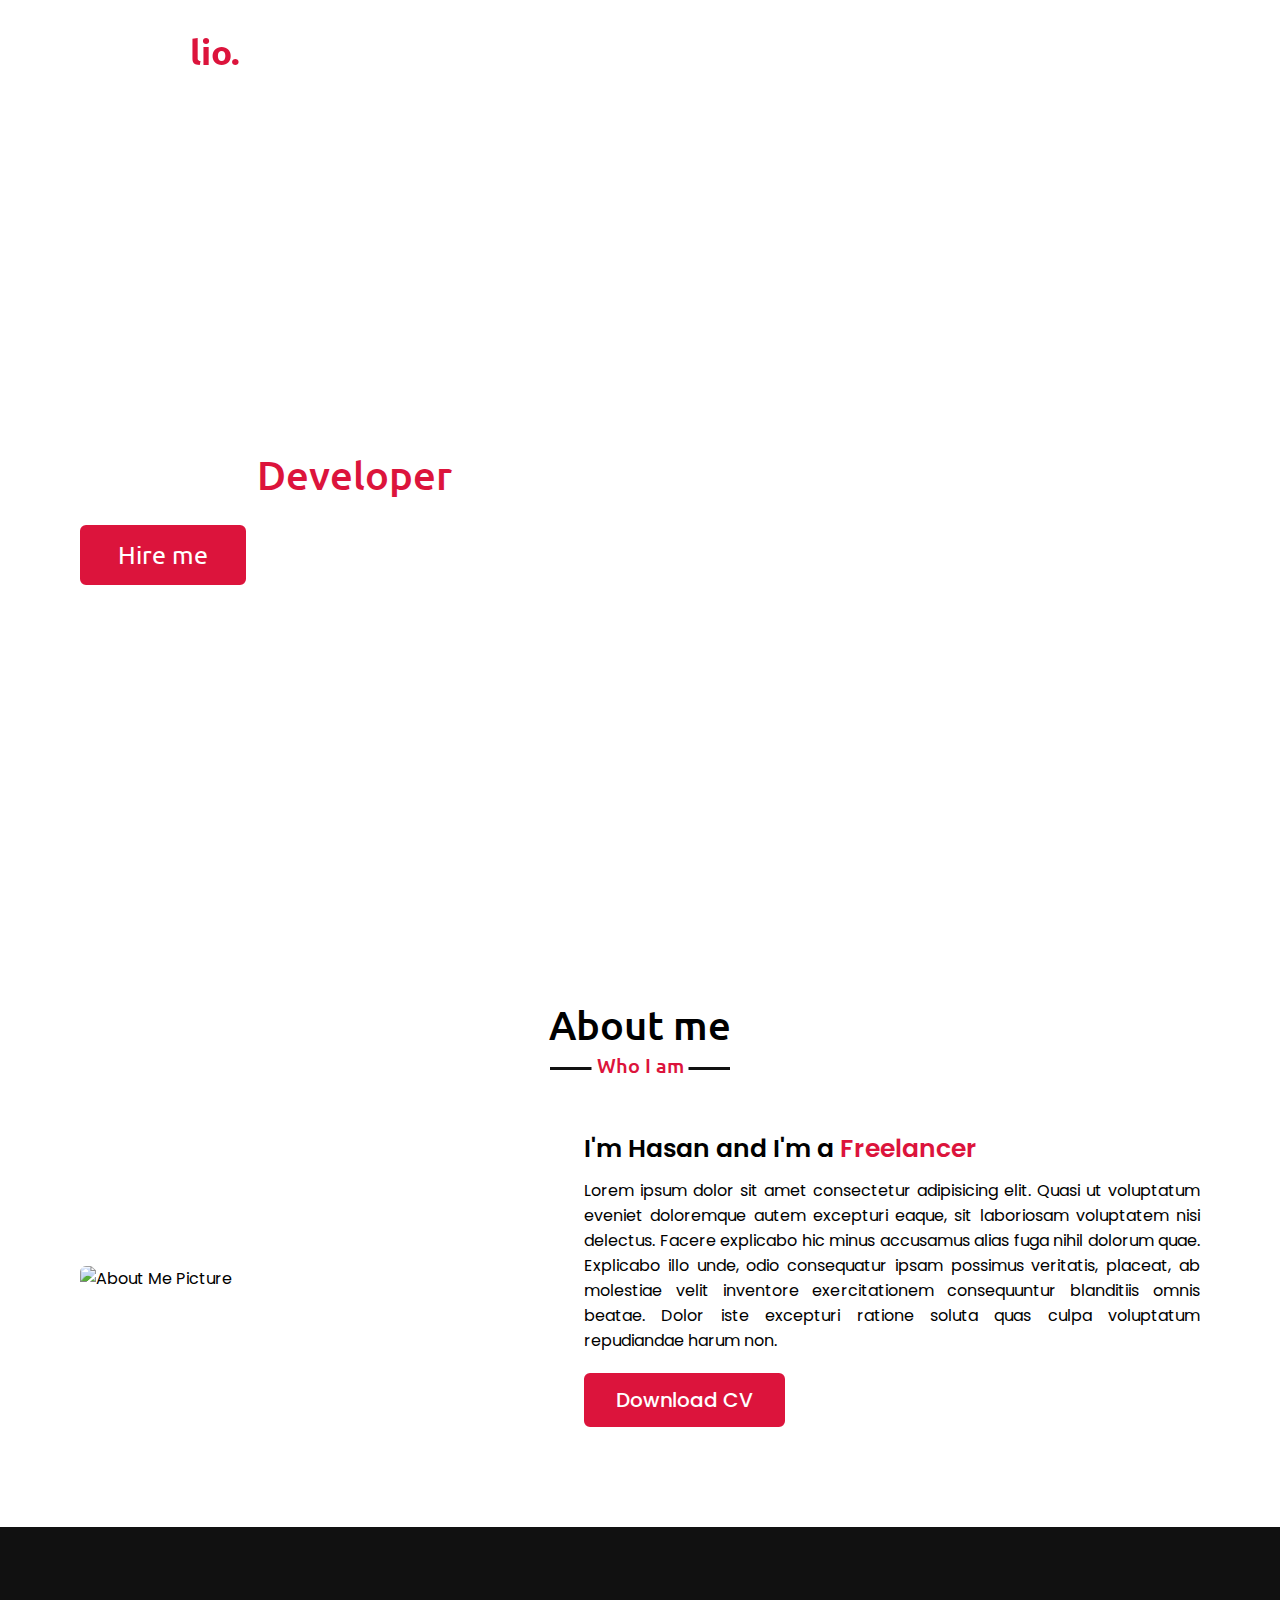
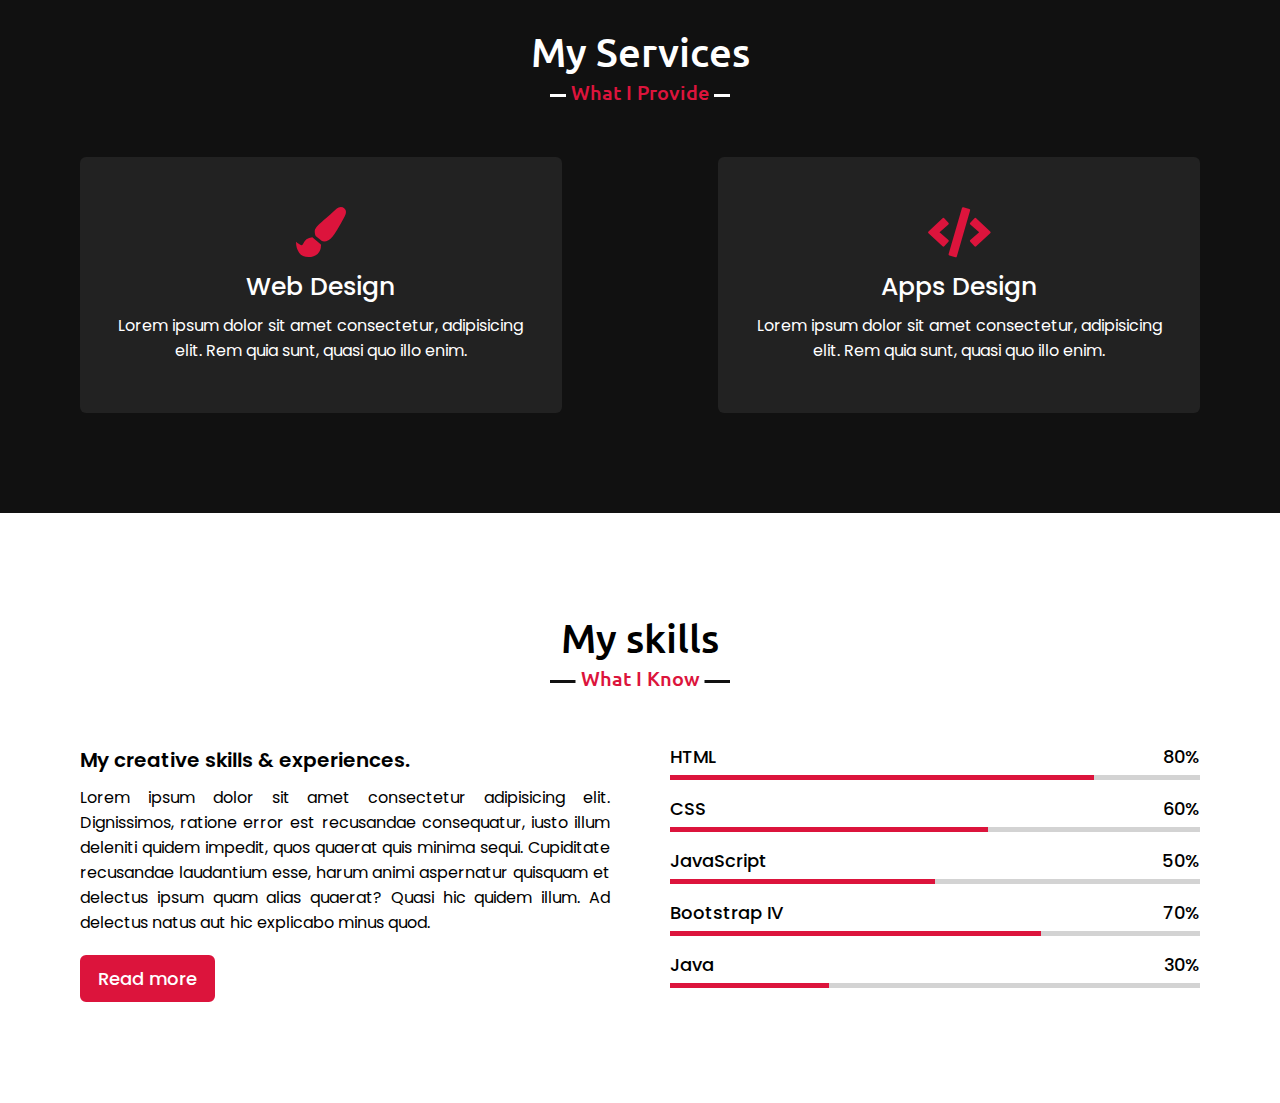
==== public/index.html @ 60678fc9 "skills section finished (with responsiveness)" ====
<!DOCTYPE html>
<html lang="en">

<head>
    <meta charset="UTF-8">
    <meta http-equiv="X-UA-Compatible" content="IE=edge">
    <meta name="viewport" content="width=device-width, initial-scale=1.0">
    <title>Hasan's Portfolio</title>
    <script src="https://code.jquery.com/jquery-3.6.0.min.js"></script>
    <link rel="stylesheet" href="https://cdnjs.cloudflare.com/ajax/libs/font-awesome/5.15.2/css/all.min.css" />
    <link rel="stylesheet" href="./stylesheets/home.css">
</head>
<body>

    <!-- Navbar Section -->


    <nav class="navbar">
        <div class="max-width">
            <div class="logo"><a href="#">Portfo<span>lio.</span></a></div>
            <ul class="menu">
                <li><a href="#home">Home</a></li>
                <li><a href="#about">About</a></li>
                <li><a href="#service">Services</a></li>
                <li><a href="#skills">skills</a></li>
                <li><a href="#">Teams</a></li>
                <li><a href="#contact">Contact</a></li>
            </ul>
            <div class="menu-btn">
                <i class="fas fa-bars"></i>
            </div>
        </div>
    </nav>


    <!-- Navbar Section End -->



    <!-- Home Section Start -->


    <section class="home" id="home">
        <div class="max-width">
            <div class="home-content">
                <div class="text-1">Hello, my name is</div> <!-- Hello & Assalamualikum-->
                <div class="text-2">Hasan Sheikh</div>
                <div class="text-3">And I'm a <span>Developer</span></div>
                <a href="" id="#">Hire me</a>
            </div>
        </div>
    </section>


    <!-- Home Section End -->


    <!-- About Section Start -->


    <section class="about" id="about">
        <div class="max-width">
            <h2 class="title">About me</h2>
            <div class="about-content">
                <div class="column left">
                    <img src="./images/profile-1.jpeg" alt="About Me Picture">
                </div>
                <div class="column right">
                    <div class="text">I'm Hasan and I'm a <span>Freelancer</span></div>
                    <p>Lorem ipsum dolor sit amet consectetur adipisicing elit. Quasi ut voluptatum eveniet doloremque
                        autem excepturi eaque, sit laboriosam voluptatem nisi delectus. Facere explicabo hic minus
                        accusamus alias fuga nihil dolorum quae. Explicabo illo unde, odio consequatur ipsam possimus
                        veritatis, placeat, ab molestiae velit inventore exercitationem consequuntur blanditiis omnis
                        beatae. Dolor iste excepturi ratione soluta quas culpa voluptatum repudiandae harum non.</p>
                    <a href="#">Download CV</a>
                </div>
            </div>
        </div>
    </section>


    <!-- About Section End -->


    <!-- Services Section Start -->


    <section class="service" id="service">
        <div class="max-width">
            <h2 class="title">My Services</h2>
            <div class="serv-content">
                <div class="card">
                    <div class="box">
                        <i class="fas fa-paint-brush"></i>
                        <div class="text">Web Design</div>
                        <p>Lorem ipsum dolor sit amet consectetur, adipisicing elit. Rem quia sunt, quasi quo illo enim.
                        </p>
                    </div>
                </div>
                <!-- <div class="card">
                    <div class="box">
                        <i class="fas fa-chart-line"></i>
                        <div class="text">Advertising</div>
                        <p>Lorem ipsum dolor sit amet consectetur, adipisicing elit. Rem quia sunt, quasi quo illo enim.
                        </p>
                    </div>
                </div> -->
                <div class="card">
                    <div class="box">
                        <i class="fas fa-code"></i>
                        <div class="text">Apps Design</div>
                        <p>Lorem ipsum dolor sit amet consectetur, adipisicing elit. Rem quia sunt, quasi quo illo enim.
                        </p>
                    </div>
                </div>
            </div>
        </div>
    </section>

    <!-- Services Section End -->


    <!-- skills Section Start -->

    <section class="skills" id="skills">
        <div class="max-width">
            <h2 class="title">My skills</h2>
            <div class="skills-content">
                <div class="column left">
                    <div class="text">My creative skills & experiences.</div>
                    <p>Lorem ipsum dolor sit amet consectetur adipisicing elit. Dignissimos, ratione error est
                        recusandae consequatur, iusto illum deleniti quidem impedit, quos quaerat quis minima sequi.
                        Cupiditate recusandae laudantium esse, harum animi aspernatur quisquam et delectus ipsum quam
                        alias quaerat? Quasi hic quidem illum. Ad delectus natus aut hic explicabo minus quod.
                    </p>
                    <a href="#">Read more</a>
                </div>
                <div class="column right">
                    <div class="bars">
                        <div class="info">
                            <span>HTML</span>
                            <span>80%</span>
                        </div>
                        <div class="line html"></div>
                    </div>
                    <div class="bars">
                        <div class="info">
                            <span>CSS</span>
                            <span>60%</span>
                        </div>
                        <div class="line css"></div>
                    </div>
                    <div class="bars">
                        <div class="info">
                            <span>JavaScript</span>
                            <span>50%</span>
                        </div>
                        <div class="line js"></div>
                    </div>
                    <div class="bars">
                        <div class="info">
                            <span>Bootstrap IV</span>
                            <span>70%</span>
                        </div>
                        <div class="line bootstrap"></div>
                    </div>
                    <div class="bars">
                        <div class="info">
                            <span>Java</span>
                            <span>30%</span>
                        </div>
                        <div class="line c"></div>
                    </div>
                </div>
            </div>
        </div>
        </div>
    </section>


    <!-- skills Section End -->




    <!-- team Section End -->


    


    <!-- team Section End -->


    <script src="./scripts/script.js"></script>
</body>

</html>
</section>
---- public/stylesheets/home.css ----
@import url("https://fonts.googleapis.com/css2?family=Poppins:wght@400;500;600;700&family=Ubuntu:wght@400;500;700&display=swap");

/* Basic Settings */


* {
  margin: 0;
  padding: 0;
  box-sizing: border-box;
  text-decoration: none; 
}

.max-width {
    max-width: 1300px;
    padding: 0 80px;
    margin: auto;
}
section {
    padding: 100px 0;
}


/* Scrollbar Start */


html {
    scroll-behavior: smooth;
}
::-webkit-scrollbar {
    width: 8px;
    background-color: #050505;
}
::-webkit-scrollbar-thumb {
    background: linear-gradient(transparent, #dc143c, transparent);
}
::-webkit-scrollbar-thumb:hover {
    background: linear-gradient(transparent, #ff0033, transparent);
}


/* Scrollbar End */


/* Basic Settings End */




/*Basic Style Settings Start*/


.about .about-content,
.service .serv-content, .skills .skills-content {
    display: flex;
    flex-wrap: wrap;
    align-items: center;
    justify-content: space-between;
}
.about, .service, .skills {
    font-family: 'Poppins', sans-serif;
}
section {
    padding: 100px 0;
}
section .title {
    font-family: 'Ubuntu', sans-serif;
    font-weight: 500;
    font-size: 40px;
    text-align: center;
    padding-bottom: 20px;
    margin-bottom: 60px;
    position: relative;
}
section .title::before {
    content: "";
    position: absolute;
    bottom: 0;
    left: 50%;
    width: 180px;
    height: 3px;
    background: #111;
    transform: translateX(-50%);
}
section .title::after {
    position: absolute;
    bottom: -14px;
    left: 50%;
    padding: 5px;
    background: #fff;
    font-size: 20px;
    color: crimson;
    transform: translateX(-50%);
}


/* Basic Style Settings End */




/* NavBar Section Start */


.navbar {
    font-family: 'Ubuntu', sans-serif;
    position: fixed;
    padding: 30px 0;
    width: 100%;
    z-index: 999;
    transition: all 0.3s ease;
}
.navbar.sticky {
    padding: 15px 0;
    background: crimson;
}
.navbar .max-width {
    display: flex;
    align-items: center;
    justify-content: space-between;
}
.navbar .logo a {
    color: #fff;
    font-weight: 600;
    font-size: 35px;
}
.navbar .logo a span {
    color: crimson;
}
.navbar.sticky .logo a span {
    color: #fff;
    transition: all 0.3s ease;
}
.navbar .menu li {
    list-style: none;
    display: inline-block;
}
.navbar .menu li a {
    margin-left: 25px;
    color: #fff;
    font-weight: 500;
    font-size: 18px;
    transition: color 0.3s ease;
}
.navbar .menu li a:hover {
    color: crimson;
}


/* Menu Buttons */


.menu-btn {
    color: #fff;
    font-size: 23px;
    cursor: pointer;
    display: none;
}


/* NavBar Section End */




/* Home Section Start */


.home {
    display: flex;
    background: url(../images/banner.png) no-repeat center;
    background-attachment: fixed;
    background-size: cover;
    height: 100vh;
    min-height: 500px;
    font-family: 'Ubuntu', sans-serif;
    color: #fff;

}
.home .max-width {
    display: flex;
    width: 100%;
}
.home .home-content .text-1 {
    font-size: 27px;
}
.home .home-content .text-2 {
    font-size: 75px;
    font-weight: 600;
    margin-left: -3px;
}
.home .home-content .text-3 {
    font-size: 40px;
    margin: 5px 0;
}
.home .home-content .text-3 span {
    color: crimson;
    font-weight: 500;
}
.home .home-content a {
    display: inline-block;
    background: crimson;
    color: #fff;
    font-size: 25px;
    padding: 12px 36px;
    margin-top: 20px;
    font-weight: 400;
    border-radius: 6px;
    border: 2px solid crimson;
    transition: all 0.3s ease;
}
.home .home-content a:hover {
background: none;
    color: crimson;
}


/* Home Section End */




/* About Section Start */


.about .title::after {
    content: "Who I am";
}
.about .about-content .left {
    width: 45%;
}
.about .about-content .left img {
    height: 400px;
    width: 400px;
    object-fit: cover;
    border-radius: 6px;
}
.about .about-content .right {
    flex: 55%;
}
.about .about-content .right .text {
    font-size: 25px;
    font-weight: 600;
    margin-bottom: 10px;
}
.about .about-content .right .text span {
    color: crimson;
}
.about .about-content .right p {
    text-align: justify;
}
.about .about-content .right a {
    display: inline-block;
    background: crimson;
    color: #fff;
    font-size: 20px;
    font-weight: 500;
    padding: 10px 30px;
    margin-top: 20px;
    border: 2px solid crimson;
    border-radius: 6px;
    transition: all 0.3s ease;
}
.about .about-content .right a:hover {
    background: none;
    color: crimson;
}


/* About Section End */




/* Services Section Start */


.service {
    color: #fff;
    background: #111;
}
.service .title::before {
    background: #fff;
}
.service .title::after {
    background: #111;
    content: "What I Provide";
}
.service .serv-content .card {
    width: calc(43%);
    background: #222;
    text-align: center; 
    border-radius: 6px;
    padding: 50px 25px;
    cursor: pointer;
    transition: all 0.3s ease;
}
.service .serv-content .card:hover {
    background-color: crimson;
}
.service .serv-content .card .box {
    transition: all ease 0.3s;
}
.service .serv-content .card:hover .box {
    transform: scale(1.05);
}
.service .serv-content .card i {
    font-size: 50px;
    color: crimson;
    transition: color ease 0.3s;
}
.service .serv-content .card:hover i{
    color: #fff;
}
.service .serv-content .card .text {
    font-size: 25px;
    font-weight: 500;
    margin: 10px 0 7px 0;
}


/* Services Section End */




/* skills Section Start */


.skills .title::after {
    content:"What I Know";
}
.skills .skills-content .column {
    width: calc(50% - 30px);
}
.skills .skills-content .left .text {
    font-size: 20px;
    font-weight: 600;
    margin-bottom: 10px;
}
.skills .skills-content .left p{
    text-align: justify;
}
.skills .skills-content .left a {
    display: inline-block;
    background: crimson;
    color: #fff;
    font-size: 18px;
    font-weight: 500;
    padding: 8px 16px;
    margin-top: 20px;
    border: 2px solid crimson;
    border-radius: 6px;
    transition: all 0.3s ease;
}
.skills .skills-content .left a:hover {
    background: none;
    color: crimson;
}
.skills-content .right .bars {
    margin-bottom: 15px;
}
.skills-content .right .bars .info {
    display: flex;
    align-items: center;
    justify-content: space-between;
}
.skills-content .right .bars .info span {
    font-weight: 500;
    font-size: 18px;
}
.skills-content .right .line {
    height: 5px;
    width: 100%;
    background: lightgrey;
    position: relative;
}
.skills-content .right .line::before {
    content: "";
    position: absolute;
    height: 100%;
    width: 80%;
    left: 0;
    top: 0;
    background-color: crimson;
    
}
.skills-content .right .info {
    margin-bottom: 5px;
}
.skills-content .right .html::before {
    width: 80%;
}
.skills-content .right .css::before {
    width: 60%;
}
.skills-content .right .js::before {
    width: 50%;
}
.skills-content .right .bootstrap::before {
    width: 70%;
}
.skills-content .right .c::before {
    width: 30%;
}


/* skillss Section End */


/* 1:9:00 VIEDOOO */

/* Contact jab active ho tw copy ka option aai */

/* Media Query Start */

@media (max-width: 1276px) {
    .skills-content .right .bars {
        margin-bottom: 20px;
    }
}
@media (max-width: 1104px) {
    .about .about-content .left img {
        height: 350px;
        width: 350px;
    }
    .skills-content .right .bars {
        margin-bottom: 25px;
    }
}
@media (max-width: 1017px) {
    .skills-content .right .bars {
        margin-bottom: 30px;
    }
}
@media (max-width: 991px) {
    .max-width {
        padding: 0 50px;
    }
}
@media (max-width: 947px) {
    .menu-btn {
        display: block;
        z-index: 999;
    }
    .menu-btn i.active:before {
        content: "\f00d";
    }
    .navbar .menu {
        background: #111;
        padding-top: 80px;
        text-align: center;
        height: 100vh;
        width: 100%;
        position: fixed;
        left: -100%;
        top: 0;
        transition: all 0.3s ease;
    }
    .navbar .menu.active {
        left: 0;
    }
    .navbar .menu li {
        display: block;
    }
    .navbar .menu li a {
        display: inline-block;
        margin: 25px 0;
        font-size: 20px;
    }
    .home .home-content .text-2 {
        font-size: 70px;
    }
    .home .home-content .text-3 {
        font-size: 35px;
    }
    .home .home-content a {
        font-size: 23px;
        padding: 10px 30px;
    }
    .max-width {
        max-width: 930px;
    }
    .about .about-content .column {
        width: 100%;
    }
    .about .about-content .left {
        display: flex;
        justify-content: center;
        margin: 0 auto 60px;
    }
    .about .about-content .right {
        flex: 100%;
    }
    .service .serv-content .card {
        width: calc(50% - 10px);
        margin-bottom: 20px;
    }
    .service .serv-content .card-center {
        display: flex;
        margin: auto;
    }
    .skills .skills-content .column {
        width: 100%;
        margin-bottom: 35px;
    }
    .skills-content .right .bars {
        margin-bottom: 15px;
    }
}
@media (max-width: 690px) {
    .max-width{
        padding: 0 23px;
    }
    .home .home-content .text-2 {
        font-size: 60px;
    }
    .home .home-content .text-3 {
        font-size: 32px;
    }
    .home .home-content a {
        font-size: 20px;
    }
    .service .serv-content .card,
    .skills .skills-content .column {
        width: 100%;
    }
}
@media (max-width: 500px) {
    .home .home-content .text-2 {
        font-size: 50px;
    }
    .home .home-content .text-3 {
        font-size: 27px;
    }
    .home .home-content a {
        font-size: 20px;
    }
}


/* Media Query End */
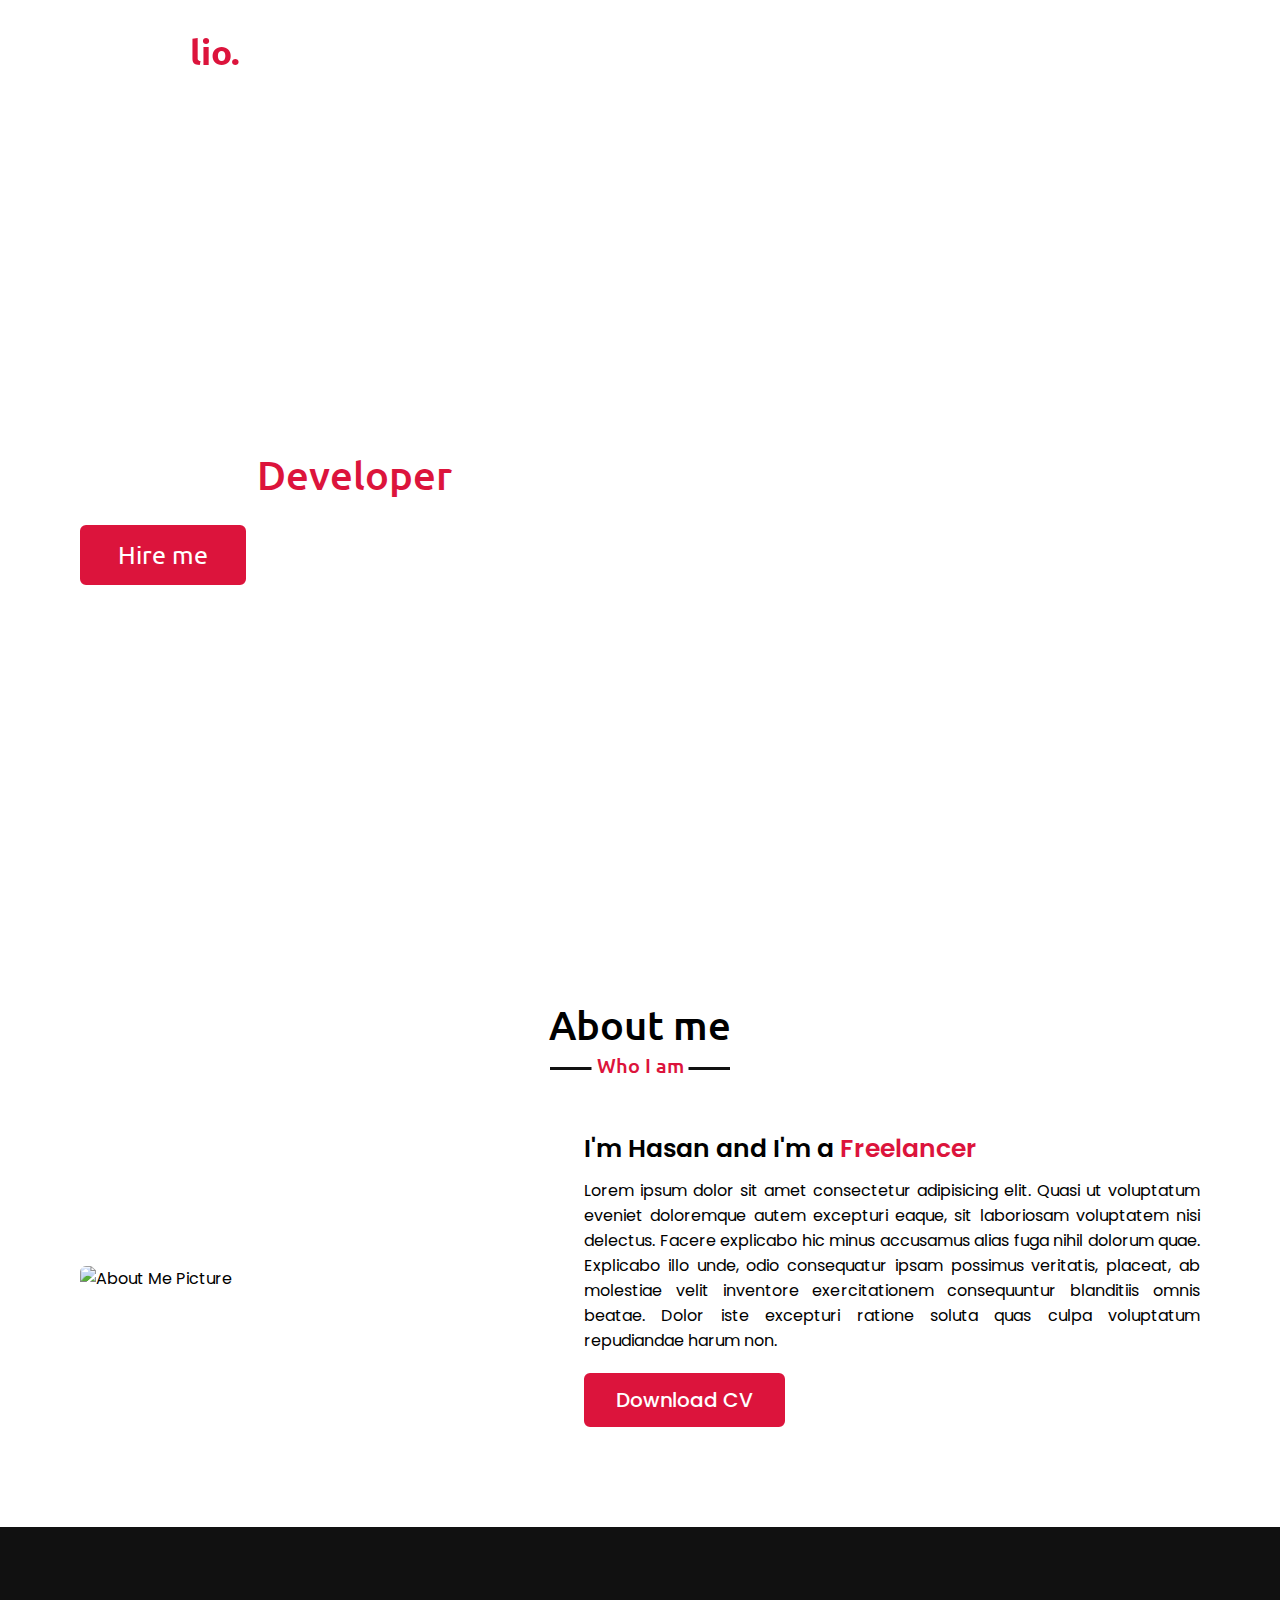
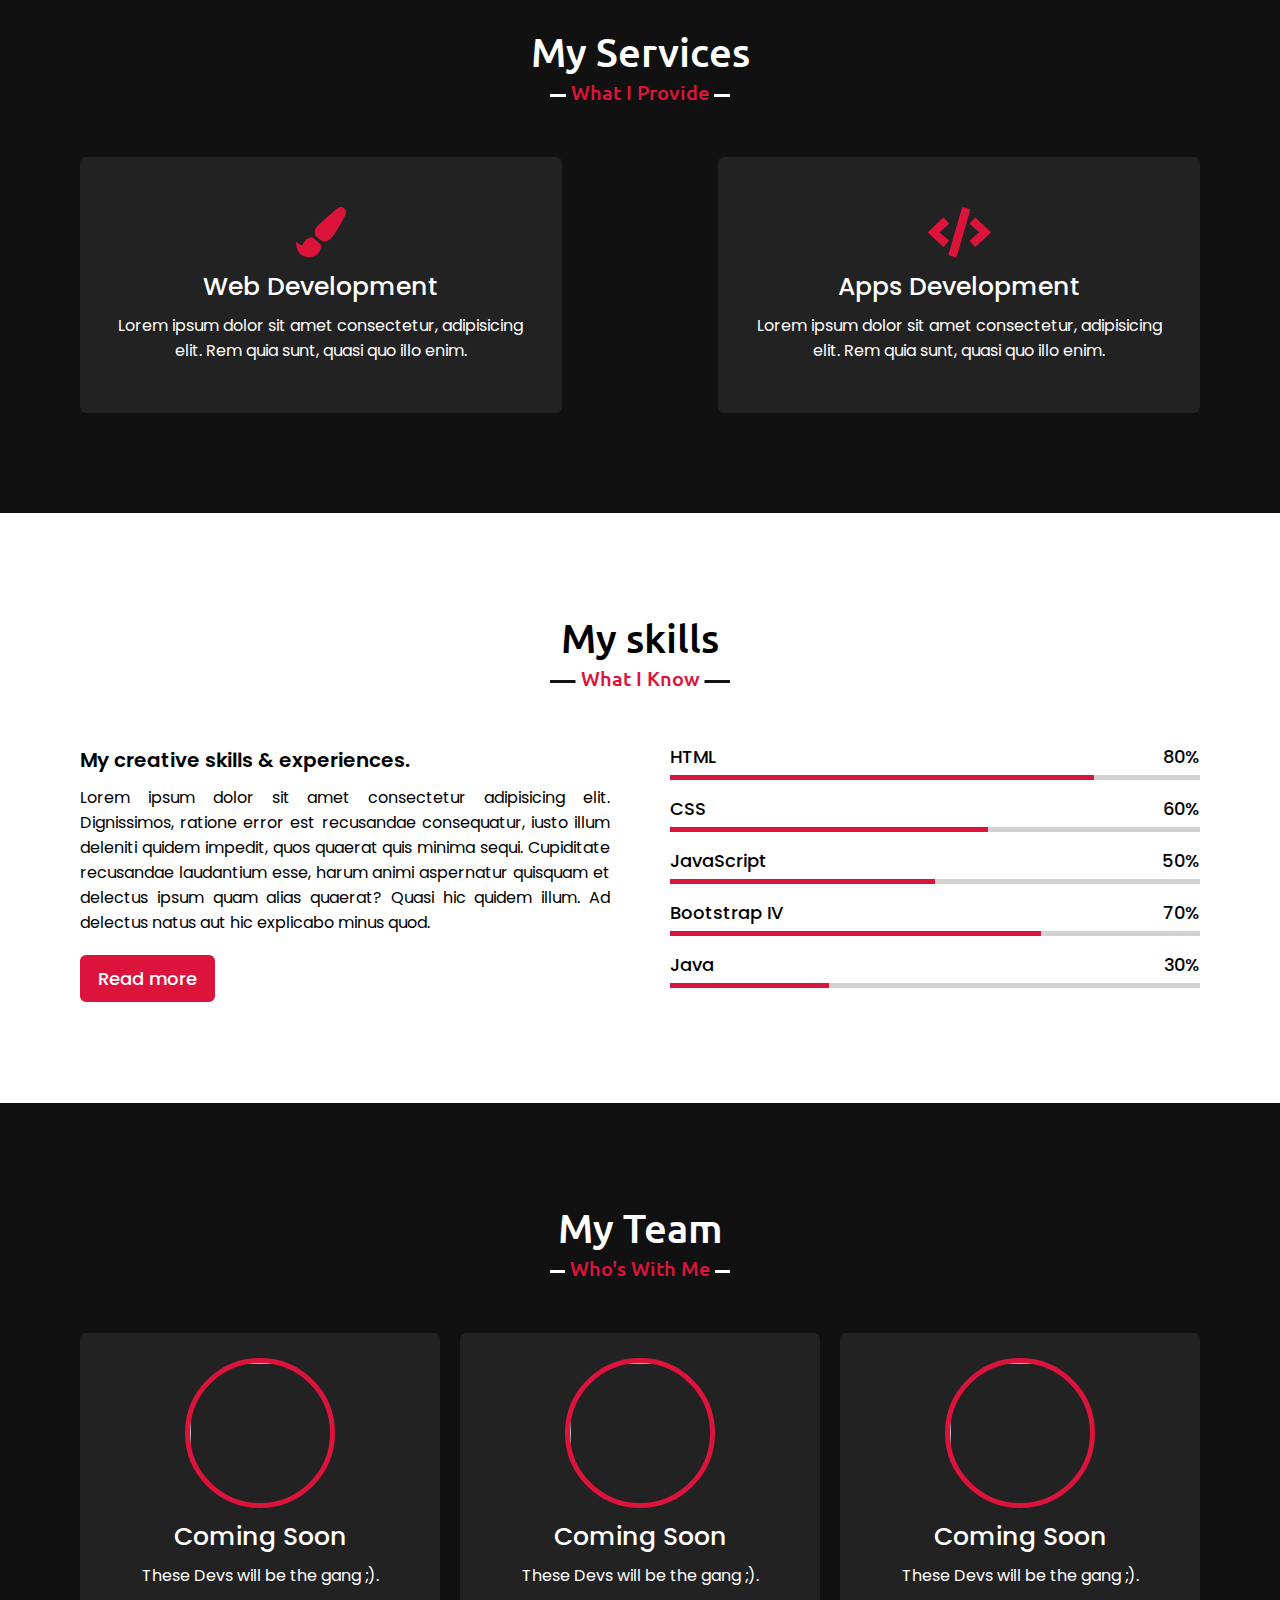
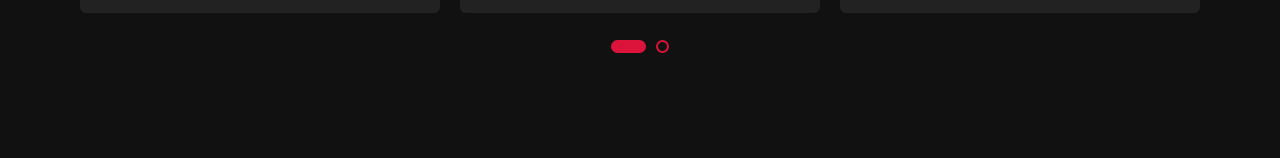
==== commit 74dd1ac4: "finished team section (with responsiveness)" ====
--- a/public/index.html
+++ b/public/index.html
@@ -6,9 +6,14 @@
     <meta http-equiv="X-UA-Compatible" content="IE=edge">
     <meta name="viewport" content="width=device-width, initial-scale=1.0">
     <title>Hasan's Portfolio</title>
+    <link rel="stylesheet" href="./stylesheets/home.css">
     <script src="https://code.jquery.com/jquery-3.6.0.min.js"></script>
+    <script src="https://cdnjs.cloudflare.com/ajax/libs/typed.js/2.0.11/typed.min.js"></script>
+    <script src="https://cdnjs.cloudflare.com/ajax/libs/waypoints/4.0.1/jquery.waypoints.min.js"></script>
+    <script src="https://cdnjs.cloudflare.com/ajax/libs/OwlCarousel2/2.3.4/owl.carousel.min.js"></script>
     <link rel="stylesheet" href="https://cdnjs.cloudflare.com/ajax/libs/font-awesome/5.15.2/css/all.min.css" />
-    <link rel="stylesheet" href="./stylesheets/home.css">
+    <link rel="stylesheet" href="https://cdnjs.cloudflare.com/ajax/libs/OwlCarousel2/2.3.4/assets/owl.carousel.min.css"/>
+    
 </head>
 <body>
 
@@ -23,7 +28,7 @@
                 <li><a href="#about">About</a></li>
                 <li><a href="#service">Services</a></li>
                 <li><a href="#skills">skills</a></li>
-                <li><a href="#">Teams</a></li>
+                <li><a href="#team">Teams</a></li>
                 <li><a href="#contact">Contact</a></li>
             </ul>
             <div class="menu-btn">
@@ -92,7 +97,7 @@
                 <div class="card">
                     <div class="box">
                         <i class="fas fa-paint-brush"></i>
-                        <div class="text">Web Design</div>
+                        <div class="text">Web Development</div>
                         <p>Lorem ipsum dolor sit amet consectetur, adipisicing elit. Rem quia sunt, quasi quo illo enim.
                         </p>
                     </div>
@@ -108,7 +113,7 @@
                 <div class="card">
                     <div class="box">
                         <i class="fas fa-code"></i>
-                        <div class="text">Apps Design</div>
+                        <div class="text">Apps Development</div>
                         <p>Lorem ipsum dolor sit amet consectetur, adipisicing elit. Rem quia sunt, quasi quo illo enim.
                         </p>
                     </div>
@@ -186,7 +191,48 @@
     <!-- team Section End -->
 
 
-    
+    <section class="team" id="team">
+        <div class="max-width">
+            <h2 class="title">My Team</h2>
+            <div class="carousel owl-carousel">
+                <div class="card">
+                    <div class="box">
+                        <img src="./images/profile-1.jpeg" alt="">
+                        <div class="text">Coming Soon</div>
+                        <p>These Devs will be the gang ;).</p>
+                    </div>
+                </div>
+                <div class="card">
+                    <div class="box">
+                        <img src="./images/profile-2.jpeg" alt="">
+                        <div class="text">Coming Soon</div>
+                        <p>These Devs will be the gang ;).</p>
+                    </div>
+                </div>
+                <div class="card">
+                    <div class="box">
+                        <img src="./images/profile-3.jpeg" alt="">
+                        <div class="text">Coming Soon</div>
+                        <p>These Devs will be the gang ;).</p>
+                    </div>
+                </div>
+                <div class="card">
+                    <div class="box">
+                        <img src="./images/profile-4.jpeg" alt="">
+                        <div class="text">Coming Soon</div>
+                        <p>These Devs will be the gang ;).</p>
+                    </div>
+                </div>
+                <div class="card">
+                    <div class="box">
+                        <img src="./images/profile-5.jpeg" alt="">
+                        <div class="text">Coming Soon</div>
+                        <p>These Devs will be the gang ;).</p>
+                    </div>
+                </div>
+            </div>
+        </div>
+    </section>
 
 
     <!-- team Section End -->
--- a/public/stylesheets/home.css
+++ b/public/stylesheets/home.css
@@ -49,14 +49,14 @@
 /*Basic Style Settings Start*/
 
 
-.about .about-content,
-.service .serv-content, .skills .skills-content {
+.about .about-content, .service .serv-content, 
+.skills .skills-content {
     display: flex;
     flex-wrap: wrap;
     align-items: center;
     justify-content: space-between;
 }
-.about, .service, .skills {
+.about, .service, .skills, .team {
     font-family: 'Poppins', sans-serif;
 }
 section {
@@ -274,11 +274,12 @@
 /* Services Section Start */
 
 
-.service {
+.service, .team {
     color: #fff;
     background: #111;
 }
-.service .title::before {
+.service .title::before, 
+.team .title::before {
     background: #fff;
 }
 .service .title::after {
@@ -404,12 +405,83 @@
 }
 
 
-/* skillss Section End */
-
-
-/* 1:9:00 VIEDOOO */
+/* skills Section End */
+
+
+
+
+/* team Section Start */
+
+
+.team .title::after {
+    content: "Who's With Me";
+    background: #111;
+}
+.team .carousel .card {
+    background-color: #222;
+    border-radius: 6px;
+    padding: 25px 35px;
+    transition: all 0.3s ease;
+    overflow: hidden;
+    text-align: center;
+}
+.team .carousel .card:hover {
+    background-color: crimson;
+}
+.team .carousel .card .box {
+    display: flex;
+    flex-direction: column;
+    justify-content: center;
+    align-items: center;
+    transition: all 0.3s ease;
+}
+.team .carousel .card:hover .box {
+    transform: scale(1.05);
+}
+.team .carousel .card img {
+    height: 150px;
+    width: 150px;
+    object-fit: cover;
+    border: 5px solid crimson;
+    border-radius: 50%;
+    transition: all 0.3s ease;
+}
+.team .carousel .card:hover img {
+    border-color: #fff;
+}
+.team .carousel .card .text {
+    font-size: 25px;
+    font-weight: 500;
+    margin: 10px 0 7px 0;
+}
+.owl-dots {
+    text-align: center;
+    margin-top: 20px;
+}
+.owl-dot {
+    height: 13px;
+    width: 13px;
+    margin: 0 5px;
+    outline: none!important;
+    border: 2px solid crimson!important;
+    border-radius: 50%;
+    transition: all 0.3s ease;
+}
+.owl-dot.active {
+    width: 35px;
+    border-radius: 14px;
+}
+.owl-dot.active,
+.owl-dot:hover {
+    background-color: crimson!important;
+}
+
+
+/* team Section End */
+
 
 /* Contact jab active ho tw copy ka option aai */
+
 
 /* Media Query Start */
 
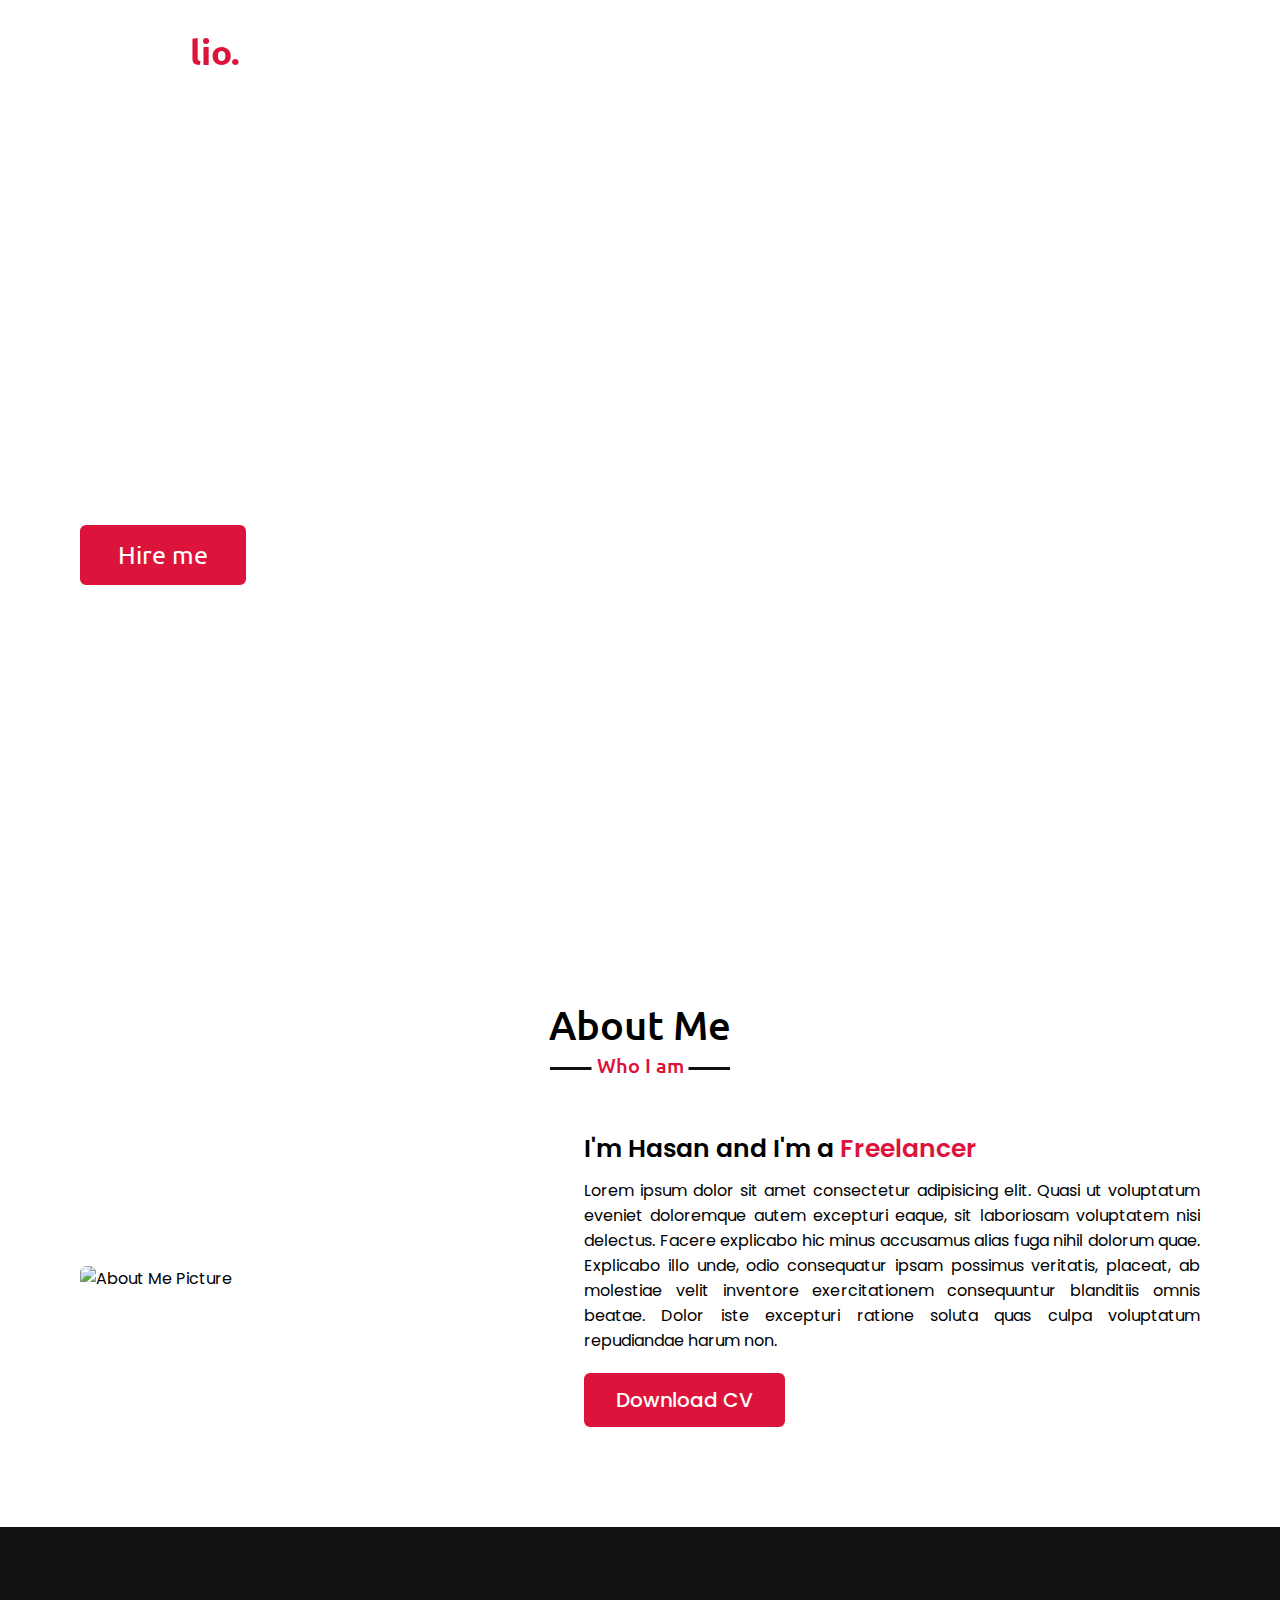
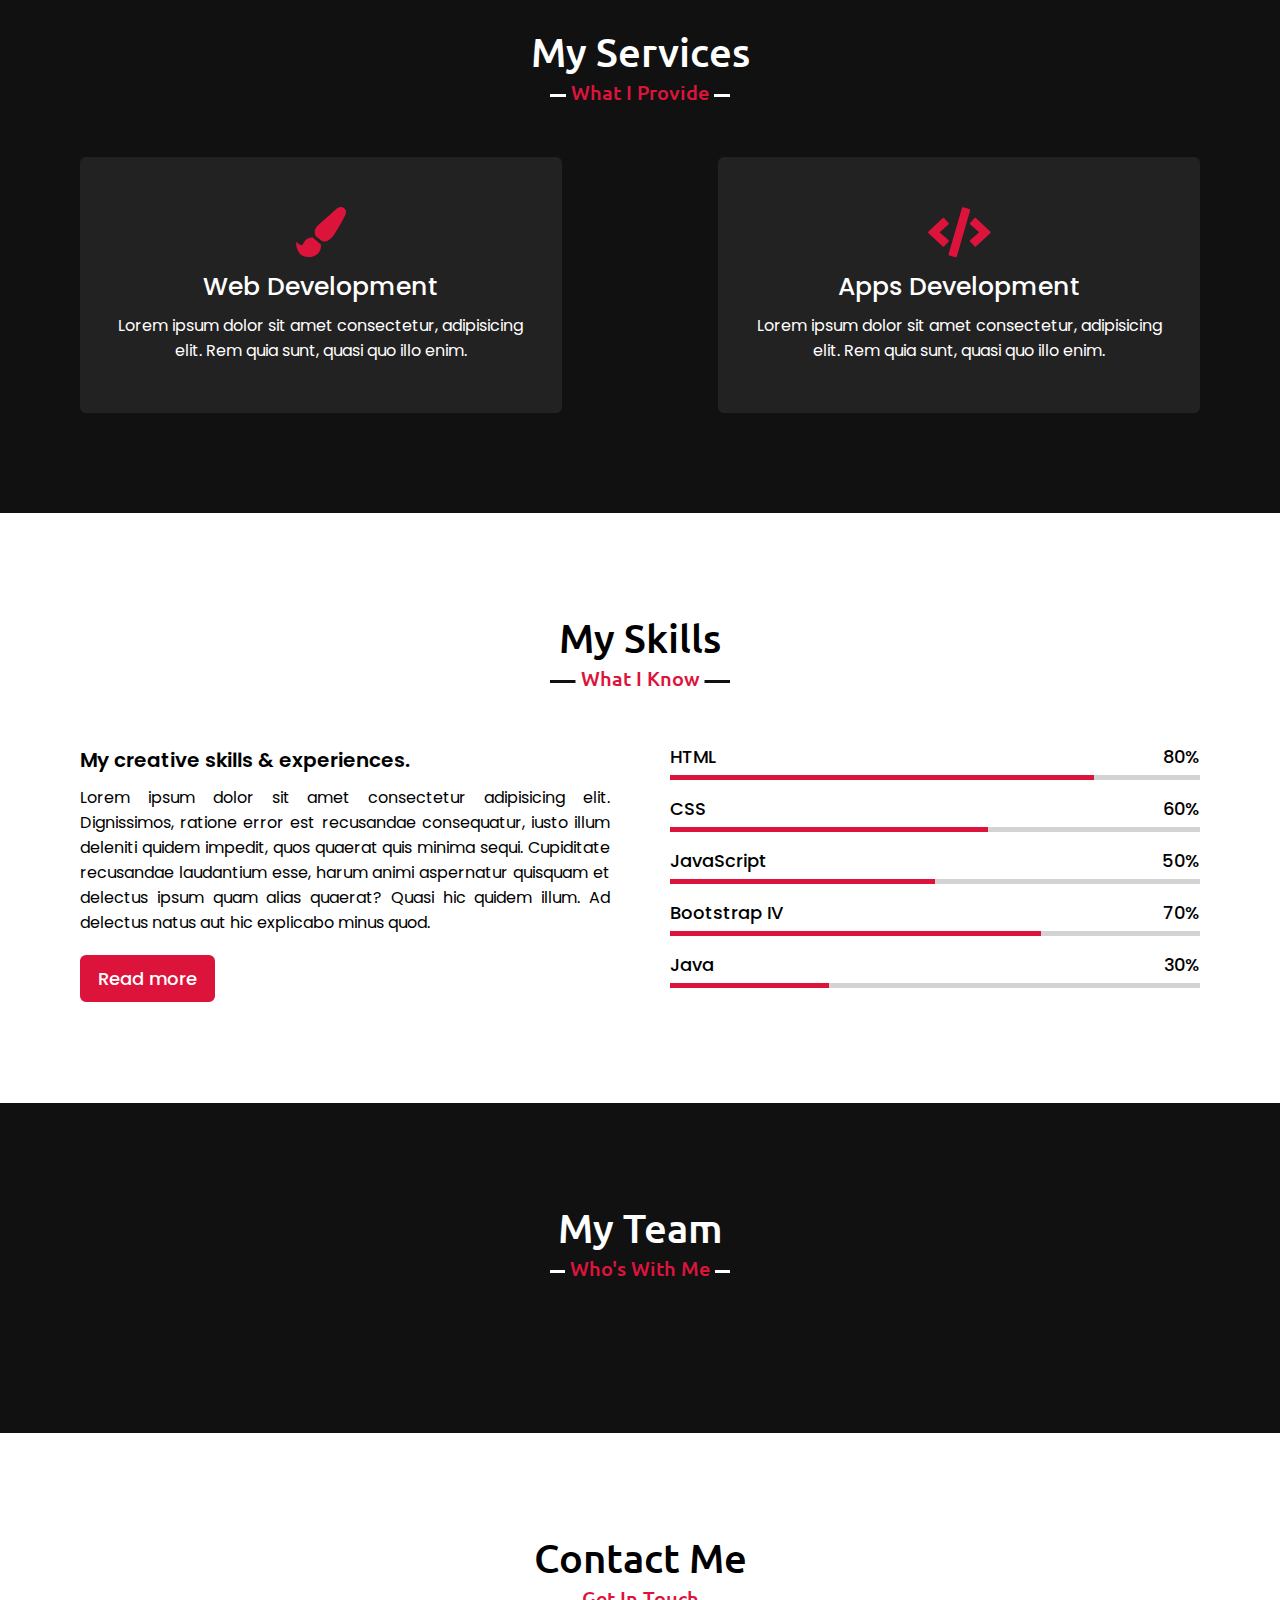
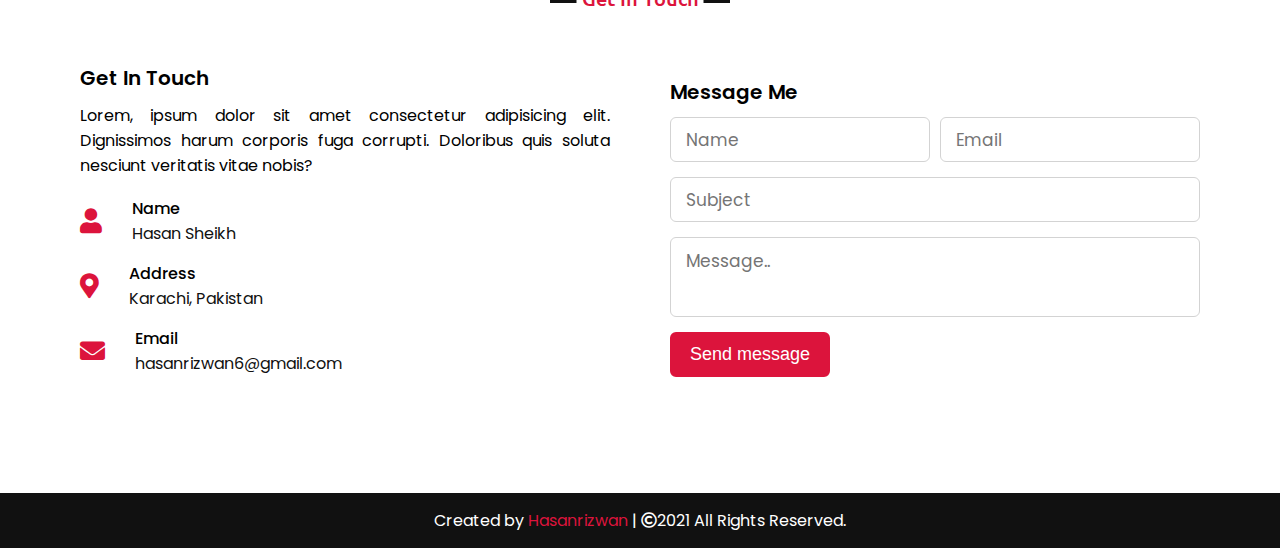
==== commit 857105c5: "finished footer & scroll-button, front-end finished (with responsiveness)" ====
--- a/public/index.html
+++ b/public/index.html
@@ -17,6 +17,7 @@
 </head>
 <body>
 
+    
     <!-- Navbar Section -->
 
 
@@ -24,12 +25,12 @@
         <div class="max-width">
             <div class="logo"><a href="#">Portfo<span>lio.</span></a></div>
             <ul class="menu">
-                <li><a href="#home">Home</a></li>
-                <li><a href="#about">About</a></li>
-                <li><a href="#service">Services</a></li>
-                <li><a href="#skills">skills</a></li>
-                <li><a href="#team">Teams</a></li>
-                <li><a href="#contact">Contact</a></li>
+                <li><a href="#home" class="menu-btn">Home</a></li>
+                <li><a href="#about" class="menu-btn">About</a></li>
+                <li><a href="#service" class="menu-btn">Services</a></li>
+                <li><a href="#skills" class="menu-btn">Skills</a></li>
+                <li><a href="#team" class="menu-btn">Teams</a></li>
+                <li><a href="#contact" class="menu-btn">Contact</a></li>
             </ul>
             <div class="menu-btn">
                 <i class="fas fa-bars"></i>
@@ -48,9 +49,9 @@
     <section class="home" id="home">
         <div class="max-width">
             <div class="home-content">
-                <div class="text-1">Hello, my name is</div> <!-- Hello & Assalamualikum-->
+                <div class="text-1"> <span class="typing-1"></span>, my name is</div> <!-- Hello & Assalamualikum-->
                 <div class="text-2">Hasan Sheikh</div>
-                <div class="text-3">And I'm a <span>Developer</span></div>
+                <div class="text-3">And I'm a <span class="typing-2"></span></div>
                 <a href="" id="#">Hire me</a>
             </div>
         </div>
@@ -60,18 +61,20 @@
     <!-- Home Section End -->
 
 
+
+    
     <!-- About Section Start -->
 
 
     <section class="about" id="about">
         <div class="max-width">
-            <h2 class="title">About me</h2>
+            <h2 class="title">About Me</h2>
             <div class="about-content">
                 <div class="column left">
-                    <img src="./images/profile-1.jpeg" alt="About Me Picture">
+                    <img src="./images/profile.jpg" alt="About Me Picture">
                 </div>
                 <div class="column right">
-                    <div class="text">I'm Hasan and I'm a <span>Freelancer</span></div>
+                    <div class="text">I'm Hasan and I'm a <span class="typing-3">Freelancer</span></div>
                     <p>Lorem ipsum dolor sit amet consectetur adipisicing elit. Quasi ut voluptatum eveniet doloremque
                         autem excepturi eaque, sit laboriosam voluptatem nisi delectus. Facere explicabo hic minus
                         accusamus alias fuga nihil dolorum quae. Explicabo illo unde, odio consequatur ipsam possimus
@@ -87,6 +90,8 @@
     <!-- About Section End -->
 
 
+
+
     <!-- Services Section Start -->
 
 
@@ -102,14 +107,6 @@
                         </p>
                     </div>
                 </div>
-                <!-- <div class="card">
-                    <div class="box">
-                        <i class="fas fa-chart-line"></i>
-                        <div class="text">Advertising</div>
-                        <p>Lorem ipsum dolor sit amet consectetur, adipisicing elit. Rem quia sunt, quasi quo illo enim.
-                        </p>
-                    </div>
-                </div> -->
                 <div class="card">
                     <div class="box">
                         <i class="fas fa-code"></i>
@@ -122,14 +119,18 @@
         </div>
     </section>
 
+
     <!-- Services Section End -->
 
 
-    <!-- skills Section Start -->
+
+
+    <!-- Skills Section Start -->
+
 
     <section class="skills" id="skills">
         <div class="max-width">
-            <h2 class="title">My skills</h2>
+            <h2 class="title">My Skills</h2>
             <div class="skills-content">
                 <div class="column left">
                     <div class="text">My creative skills & experiences.</div>
@@ -183,12 +184,12 @@
     </section>
 
 
-    <!-- skills Section End -->
-
-
-
-
-    <!-- team Section End -->
+    <!-- Skills Section End -->
+
+
+
+
+    <!-- Team Section End -->
 
 
     <section class="team" id="team">
@@ -197,45 +198,139 @@
             <div class="carousel owl-carousel">
                 <div class="card">
                     <div class="box">
-                        <img src="./images/profile-1.jpeg" alt="">
-                        <div class="text">Coming Soon</div>
-                        <p>These Devs will be the gang ;).</p>
-                    </div>
-                </div>
-                <div class="card">
-                    <div class="box">
-                        <img src="./images/profile-2.jpeg" alt="">
-                        <div class="text">Coming Soon</div>
-                        <p>These Devs will be the gang ;).</p>
-                    </div>
-                </div>
-                <div class="card">
-                    <div class="box">
-                        <img src="./images/profile-3.jpeg" alt="">
-                        <div class="text">Coming Soon</div>
-                        <p>These Devs will be the gang ;).</p>
-                    </div>
-                </div>
-                <div class="card">
-                    <div class="box">
-                        <img src="./images/profile-4.jpeg" alt="">
-                        <div class="text">Coming Soon</div>
-                        <p>These Devs will be the gang ;).</p>
-                    </div>
-                </div>
-                <div class="card">
-                    <div class="box">
-                        <img src="./images/profile-5.jpeg" alt="">
-                        <div class="text">Coming Soon</div>
-                        <p>These Devs will be the gang ;).</p>
-                    </div>
-                </div>
-            </div>
-        </div>
-    </section>
-
-
-    <!-- team Section End -->
+                        <img src="./images/me_smilling_cover.jpg" alt="">
+                        <div class="text">Coming Soon</div>
+                        <p>These Devs will be the gang ;)</p>
+                    </div>
+                </div>
+                <div class="card">
+                    <div class="box">
+                        <img src="./images/me_smilling_cover.jpg" alt="">
+                        <div class="text">Coming Soon</div>
+                        <p>These Devs will be the gang ;)</p>
+                    </div>
+                </div>
+                <div class="card">
+                    <div class="box">
+                        <img src="./images/me_smilling_cover.jpg" alt="">
+                        <div class="text">Coming Soon</div>
+                        <p>These Devs will be the gang ;)</p>
+                    </div>
+                </div>
+                <div class="card">
+                    <div class="box">
+                        <img src="./images/me_smilling_cover.jpg" alt="">
+                        <div class="text">Coming Soon</div>
+                        <p>These Devs will be the gang ;)</p>
+                    </div>
+                </div>
+                <div class="card">
+                    <div class="box">
+                        <img src="./images/me_smilling_cover.jpg" alt="">
+                        <div class="text">Coming Soon</div>
+                        <p>These Devs will be the gang ;)</p>
+                    </div>
+                </div>
+            </div>
+        </div>
+    </section>
+
+
+    <!-- Team Section End -->
+    
+
+
+
+    <!-- Contact Section Start -->
+
+    
+    <section class="contact" id="contact">
+        <div class="max-width">
+            <h2 class="title">Contact Me</h2>
+            <div class="contact-content">
+                <div class="column left">
+                    <div class="text">Get In Touch</div>
+                    <p>Lorem, ipsum dolor sit amet consectetur adipisicing elit. Dignissimos harum corporis fuga corrupti. Doloribus quis soluta nesciunt veritatis vitae nobis?</p>
+                    <div class="icons">
+                        <div class="row">
+                            <i class="fas fa-user"></i>
+                            <div class="info">
+                                <div class="head">Name</div>
+                                <div class="sub-title">Hasan Sheikh</div>
+                            </div>
+                        </div>
+                        <div class="row">
+                            <i class="fas fa-map-marker-alt"></i>
+                            <div class="info">
+                                <div class="head">Address</div>
+                                <div class="sub-title">Karachi, Pakistan</div>
+                            </div>
+                        </div>
+                        <div class="row">
+                            <i class="fas fa-envelope"></i>
+                            <div class="info">
+                                <div class="head">Email</div>
+                                <div class="sub-title">hasanrizwan6@gmail.com</div>
+                            </div>
+                        </div>
+                    </div>
+                </div>
+                <div class="column right">
+                    <div class="text">Message Me</div>
+                    <form action="#">
+                        <div class="fields">
+                            <div class="field name">
+                                <input type="text" placeholder="Name" required>
+                            </div>
+                            <div class="field email">
+                                <input type="email" placeholder="Email" required>
+                            </div>
+                        </div>
+                        <div class="field">
+                            <input type="text" placeholder="Subject" required>
+                        </div>
+                        <div class="field textarea">
+                            <textarea cols="30" rows="10" placeholder="Message.." required></textarea>
+                        </div>
+                        <div class="button-area">
+                            <button type="submit">Send message</button>
+                        </div>
+                    </form>
+                </div>
+            </div>
+        </div>
+    </section>
+
+
+    <!-- Contact Section End -->
+
+
+
+
+    <!-- Footer Start -->
+
+
+    <footer>
+        <span>Created by <a href="#home">Hasanrizwan</a> | <span class="far fa-copyright"></span>2021 All Rights Reserved.</span>
+    </footer>
+
+
+    <!-- Footer End -->
+
+
+
+
+    <!-- Scroll-up Button Start -->
+
+
+    <div class="scroll-up-btn">
+        <i class="fas fa-angle-up"></i>
+    </div>
+
+
+    <!-- Scroll-up Button End -->
+
+
 
 
     <script src="./scripts/script.js"></script>
--- a/public/stylesheets/home.css
+++ b/public/stylesheets/home.css
@@ -50,13 +50,13 @@
 
 
 .about .about-content, .service .serv-content, 
-.skills .skills-content {
+.skills .skills-content, .contact .contact-content {
     display: flex;
     flex-wrap: wrap;
     align-items: center;
     justify-content: space-between;
 }
-.about, .service, .skills, .team {
+.about, .service, .skills, .team, .contact, footer {
     font-family: 'Poppins', sans-serif;
 }
 section {
@@ -92,7 +92,13 @@
     transform: translateX(-50%);
 }
 
-
+.home .home-content a:hover,
+.about .about-content .right a:hover, 
+.skills .skills-content .left a:hover,
+.contact .right form .button-area button:hover {
+    background: none;
+    color: crimson;
+}
 /* Basic Style Settings End */
 
 
@@ -135,6 +141,7 @@
     display: inline-block;
 }
 .navbar .menu li a {
+    display: block;
     margin-left: 25px;
     color: #fff;
     font-weight: 500;
@@ -183,6 +190,9 @@
 .home .home-content .text-1 {
     font-size: 27px;
 }
+.home .home-content .text-1 span {
+    color: crimson;
+}
 .home .home-content .text-2 {
     font-size: 75px;
     font-weight: 600;
@@ -208,11 +218,6 @@
     border: 2px solid crimson;
     transition: all 0.3s ease;
 }
-.home .home-content a:hover {
-background: none;
-    color: crimson;
-}
-
 
 /* Home Section End */
 
@@ -259,10 +264,6 @@
     border: 2px solid crimson;
     border-radius: 6px;
     transition: all 0.3s ease;
-}
-.about .about-content .right a:hover {
-    background: none;
-    color: crimson;
 }
 
 
@@ -324,7 +325,7 @@
 
 
 
-/* skills Section Start */
+/* Skills Section Start */
 
 
 .skills .title::after {
@@ -352,10 +353,6 @@
     border: 2px solid crimson;
     border-radius: 6px;
     transition: all 0.3s ease;
-}
-.skills .skills-content .left a:hover {
-    background: none;
-    color: crimson;
 }
 .skills-content .right .bars {
     margin-bottom: 15px;
@@ -405,12 +402,12 @@
 }
 
 
-/* skills Section End */
-
-
-
-
-/* team Section Start */
+/* Skills Section End */
+
+
+
+
+/* Team Section Start */
 
 
 .team .title::after {
@@ -477,7 +474,159 @@
 }
 
 
-/* team Section End */
+/* Team Section End */
+
+
+
+
+/* Contact Section Start */
+
+
+.contact .title::after {
+    content: "Get In Touch";
+}
+.contact .contact-content .column {
+    width: calc(50% - 30px)
+}
+.contact .contact-content .text {
+    font-weight: 600;
+    font-size: 20px;
+    margin-bottom: 10px;
+}
+.contact .contact-content .left p {
+    text-align: justify;
+}
+.contact .contact-content .left .icons {
+    margin: 10px 0;
+}
+.contact .contact-content .left .row {
+    display: flex;
+    align-items: center;
+    height: 65px;
+}
+.contact .contact-content .left .row i {
+    color: crimson;
+    font-size: 25px;
+}
+.contact .contact-content .row .info {
+    margin-left: 30px;
+}
+.contact .contact-content .row .info .head {
+    font-weight: 500;
+}
+.contact .contact-content .row .info .sub-title {
+    color: #111;
+}
+.contact .right form .fields {
+    display: flex;
+}
+.contact .right form .field,
+.contact .right form .fields .field {
+    height: 45px;
+    width: 100%;
+    margin-bottom: 15px;
+}
+.contact .right form .name {
+    margin-right: 10px;
+}
+.contact .right form .textarea {
+    height: 80px;
+    width: 100%;
+}
+.contact .right form .field input,
+.contact .right form .textarea textarea{
+    height: 100%;
+    width: 100%;
+    border: 1px solid lightgrey;
+    border-radius: 6px;
+    outline: none;
+    padding: 0 15px;
+    font-size: 17px;
+    font-family: 'Poppins', sans-serif;
+    transition: all 0.3s ease;
+}
+.contact .right form .textarea textarea{
+    padding-top: 10px;
+    resize: none;
+}
+.contact .right form .field input:focus,
+.contact .right form .textarea textarea:focus {
+    border-color: crimson;
+}
+.contact .right form .button-area {
+    height: 47px;
+    width: 170px;
+}
+.contact .right form .button-area button {
+  color: #fff;
+  display: block;
+  width: 160px!important;
+  height: 45px;
+  outline: none;
+  font-size: 18px;
+  font-weight: 500;
+  border-radius: 6px;
+  cursor: pointer;
+  flex-wrap: nowrap;
+  background: crimson;
+  border: 2px solid crimson;
+  transition: all 0.3s ease;
+}
+/* Contact Section End */
+
+
+
+
+/* Footer Start */
+
+
+footer {
+    background-color: #111;
+    padding: 15px 23px;
+    color: #fff;
+    text-align: center;
+}
+footer span a {
+    color: crimson;
+    text-decoration: none;
+}
+footer span a:hover {
+    text-decoration: underline;
+}
+
+
+/* Footer End */
+
+
+
+
+/* Scroll-up Button Start */
+
+
+.scroll-up-btn {
+    position: fixed;
+    right: 30px;
+    bottom: 30px;
+    height: 45px;
+    width: 42px;
+    background-color: crimson;
+    text-align: center;
+    line-height: 45px;
+    color: #fff;
+    font-size: 30px;
+    z-index: 9999;
+    border-radius: 6px;
+    cursor: pointer;
+    opacity: 0;
+    pointer-events: none;
+    transition: all 0.3s ease;
+}
+.scroll-up-btn.show {
+    opacity: 1;
+    pointer-events: auto;
+}
+
+/* Scroll-up Button End */
 
 
 /* Contact jab active ho tw copy ka option aai */
@@ -571,7 +720,8 @@
         display: flex;
         margin: auto;
     }
-    .skills .skills-content .column {
+    .skills .skills-content .column,
+    .contact .contact-content .column {
         width: 100%;
         margin-bottom: 35px;
     }
@@ -607,6 +757,9 @@
     .home .home-content a {
         font-size: 20px;
     }
+    .contact .right form .fields{
+        flex-direction: column;
+    }
 }
 
 
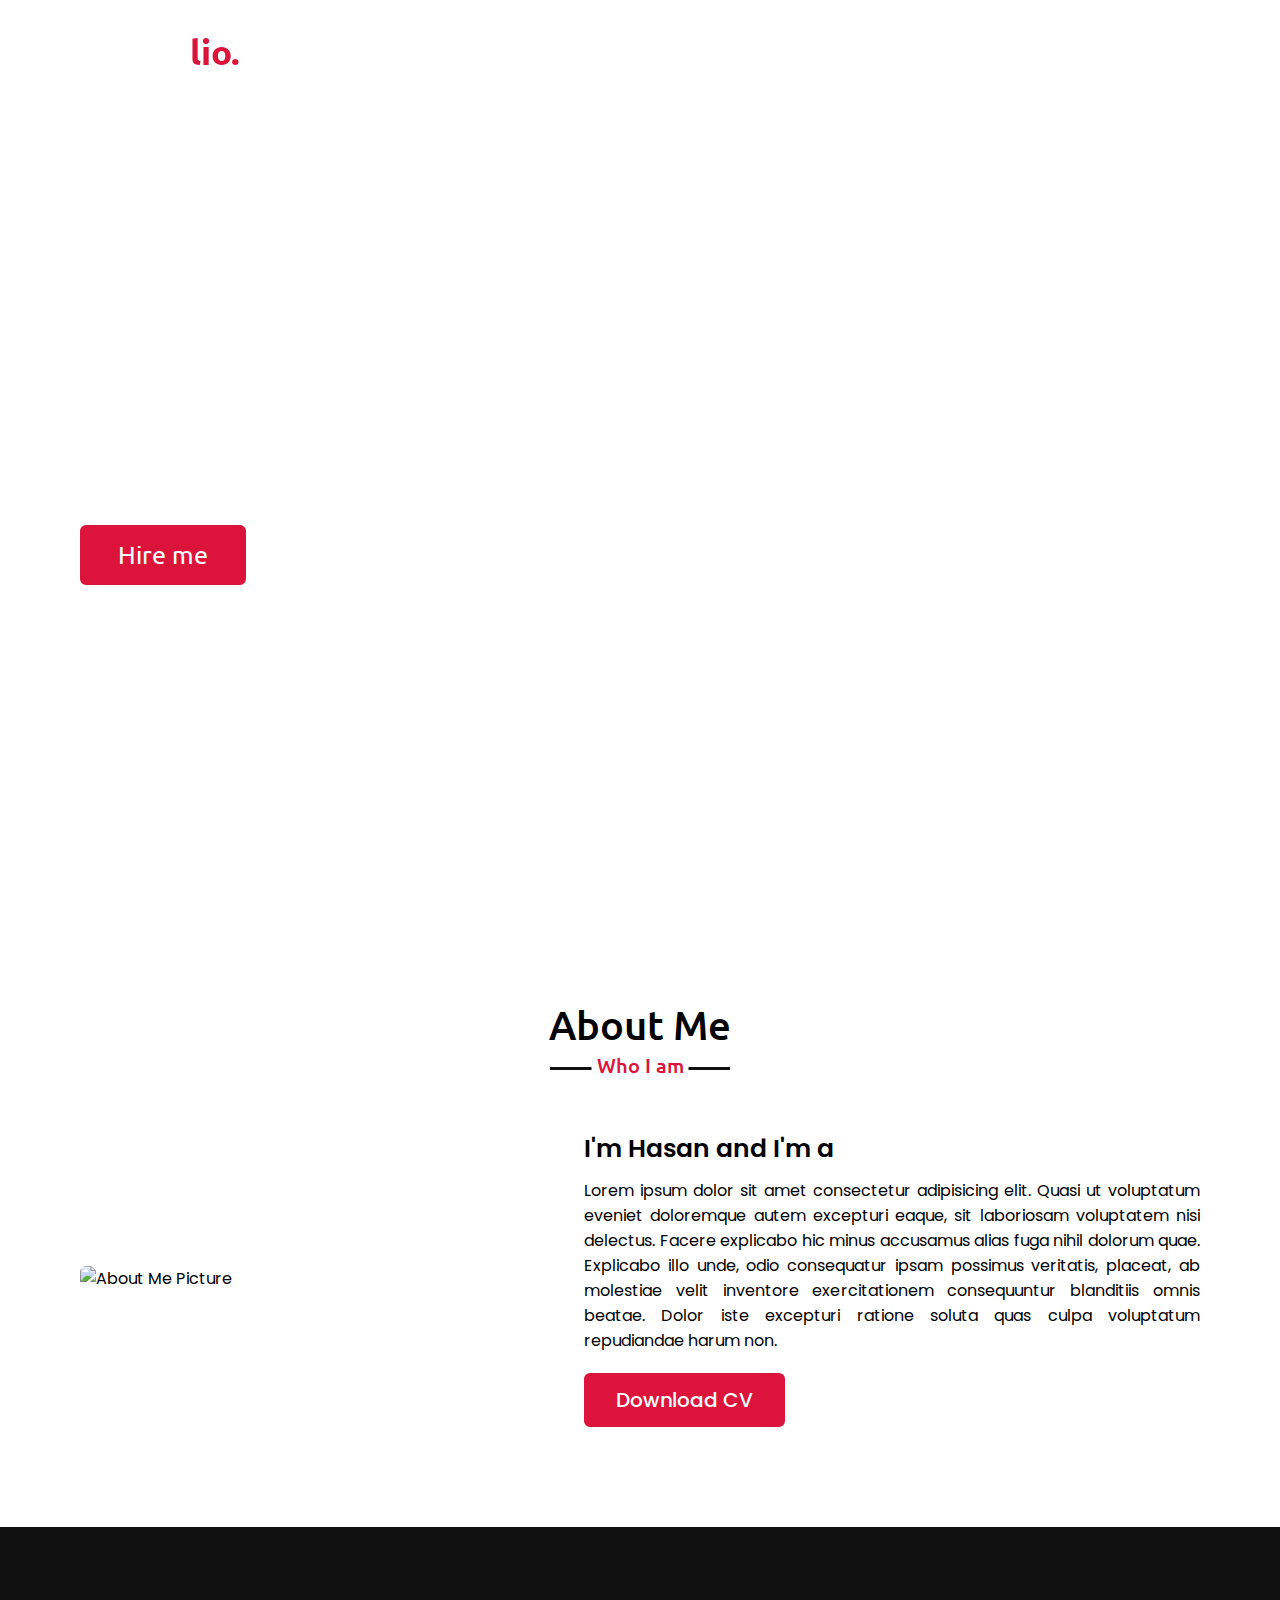
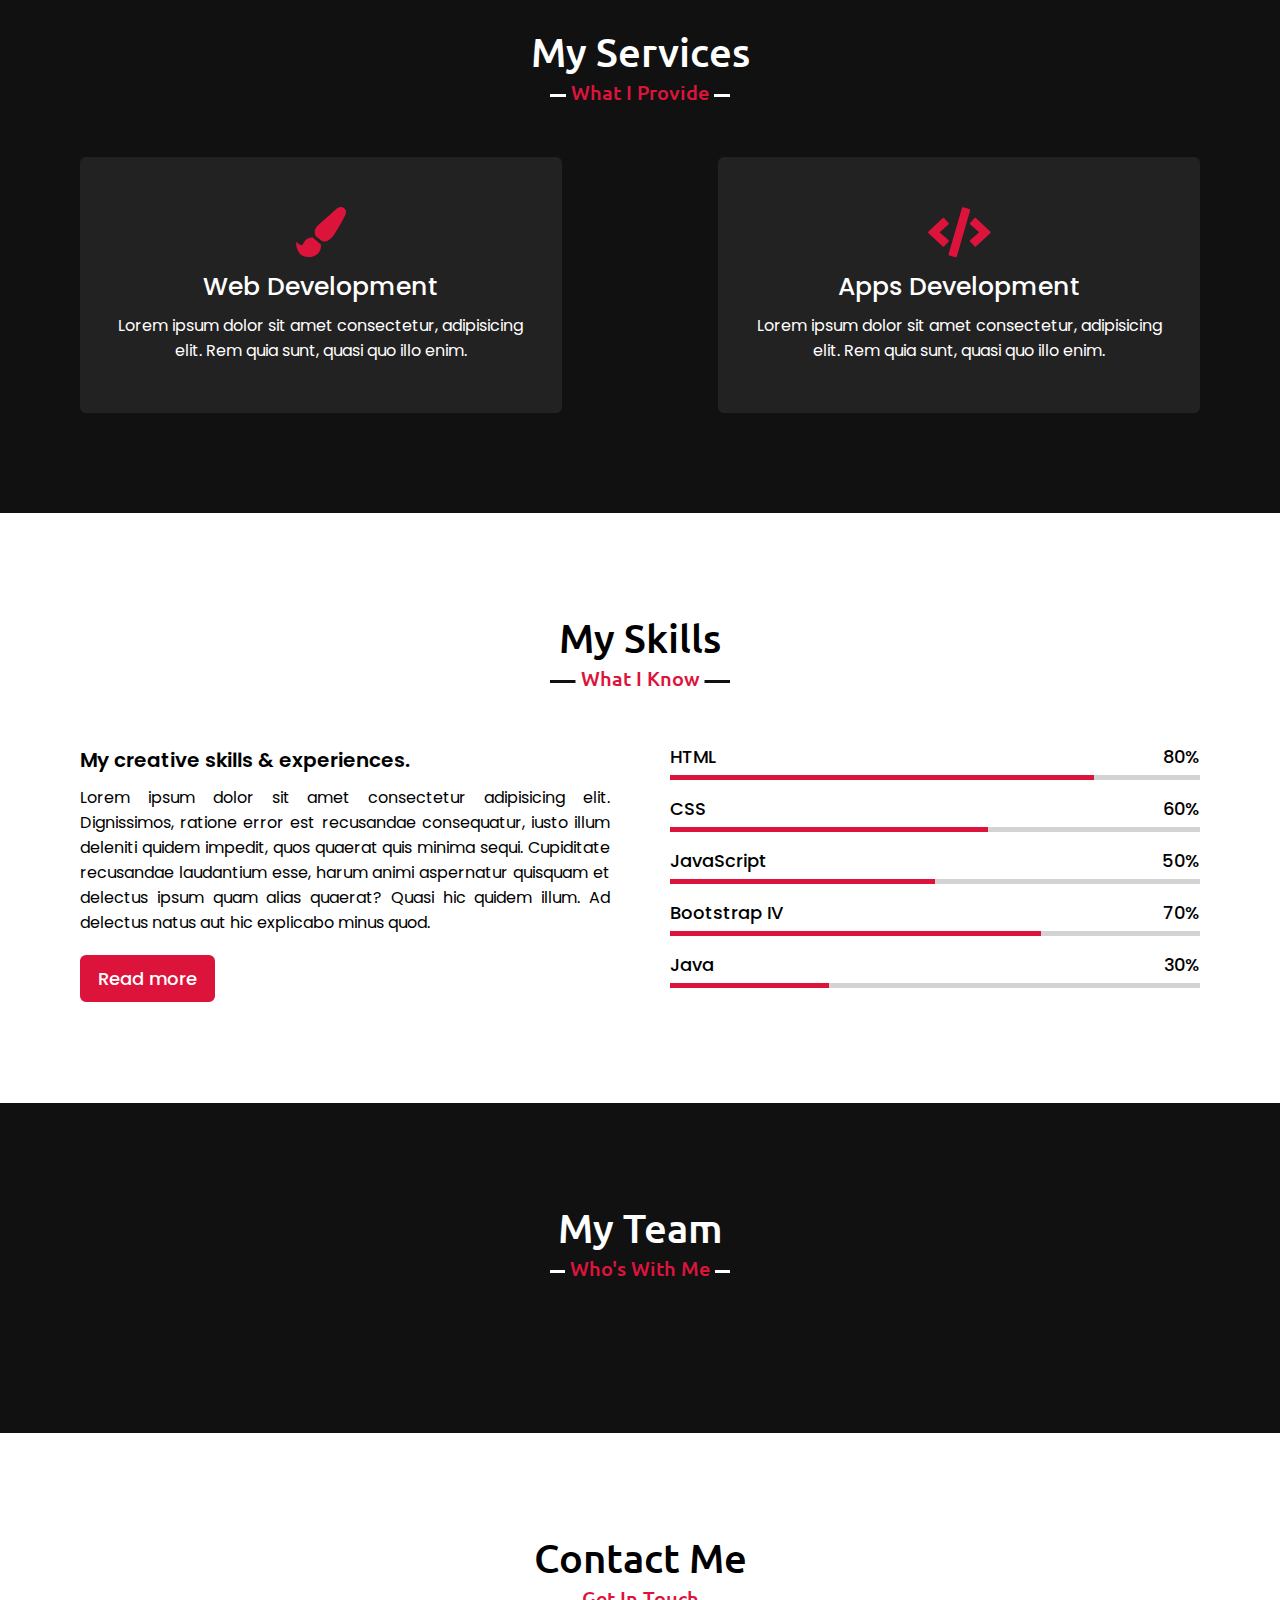
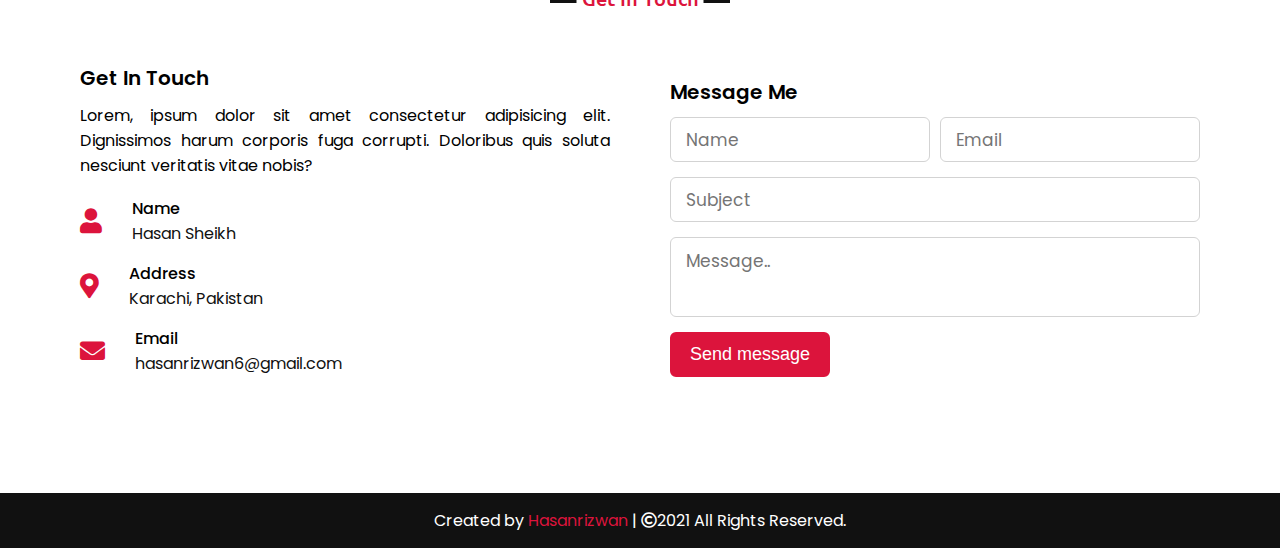
==== commit d5830c2b: "Fixed a small bug" ====
--- a/public/index.html
+++ b/public/index.html
@@ -74,7 +74,7 @@
                     <img src="./images/profile.jpg" alt="About Me Picture">
                 </div>
                 <div class="column right">
-                    <div class="text">I'm Hasan and I'm a <span class="typing-3">Freelancer</span></div>
+                    <div class="text">I'm Hasan and I'm a <span class="typing-3"></span></div>
                     <p>Lorem ipsum dolor sit amet consectetur adipisicing elit. Quasi ut voluptatum eveniet doloremque
                         autem excepturi eaque, sit laboriosam voluptatem nisi delectus. Facere explicabo hic minus
                         accusamus alias fuga nihil dolorum quae. Explicabo illo unde, odio consequatur ipsam possimus
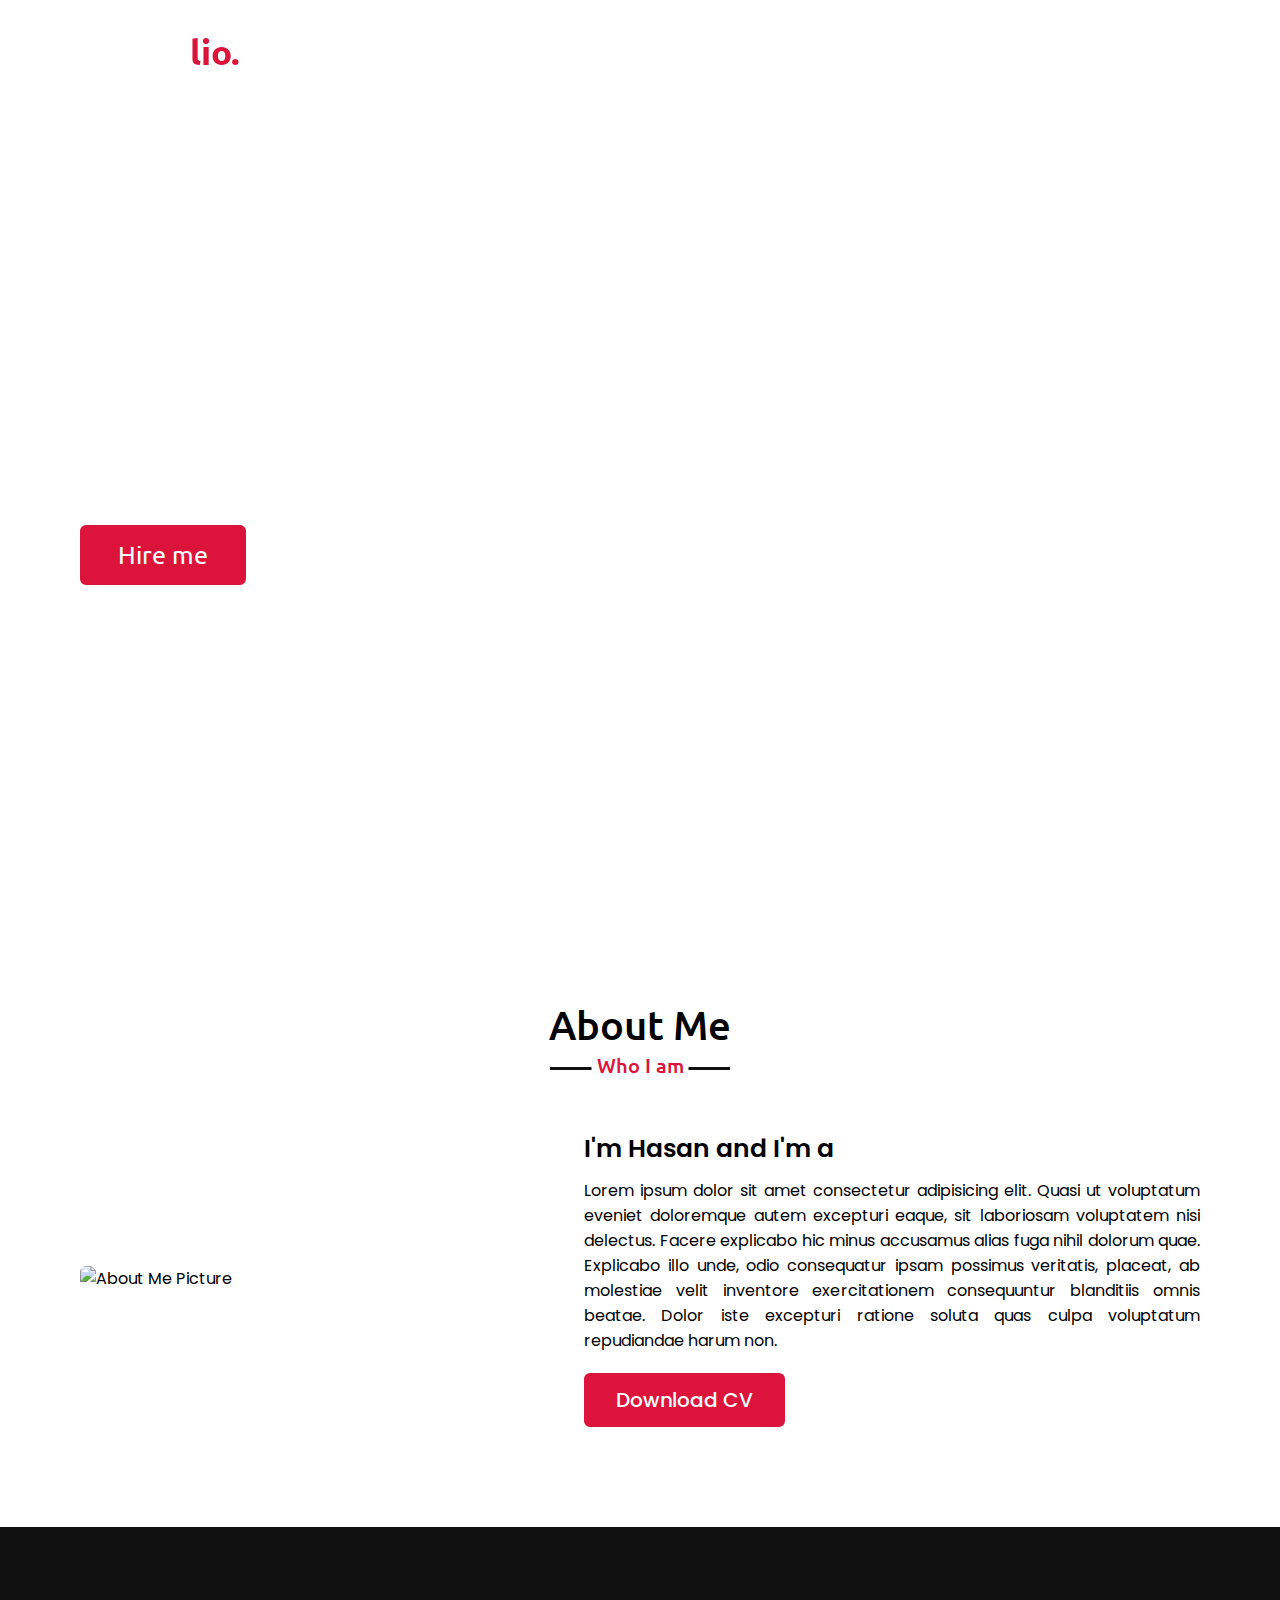
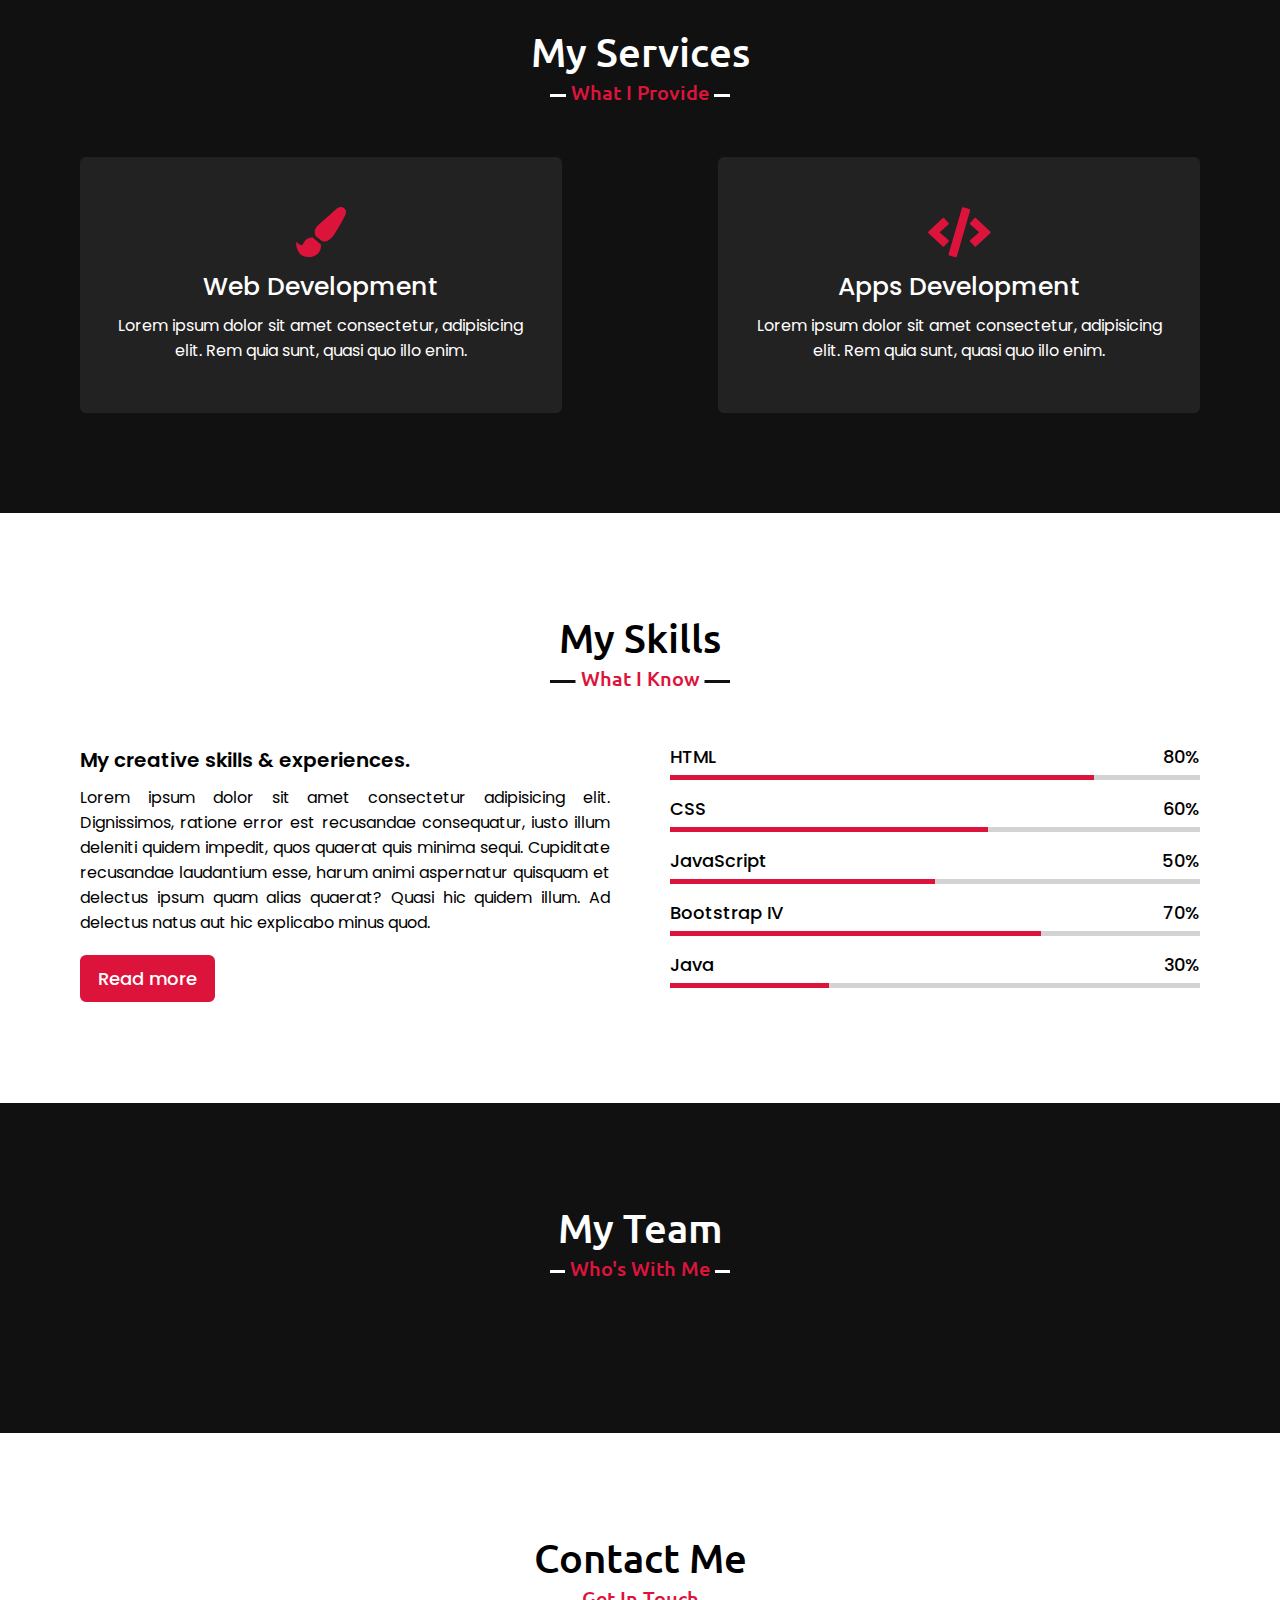
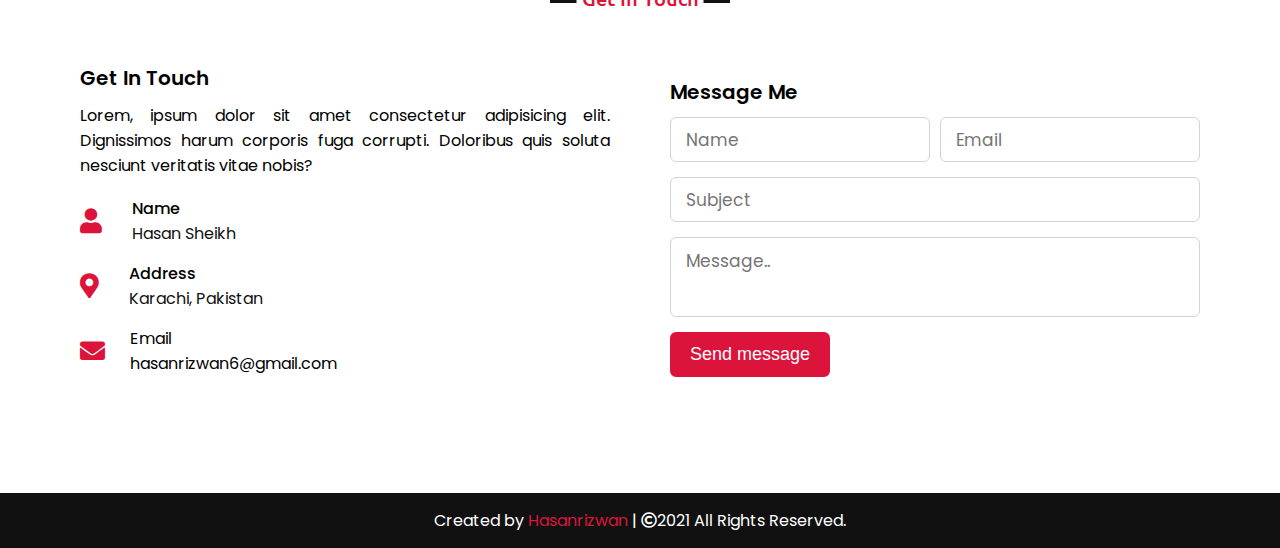
==== commit bb85cada: "Fixed Allignments" ====
--- a/public/index.html
+++ b/public/index.html
@@ -268,7 +268,7 @@
                         </div>
                         <div class="row">
                             <i class="fas fa-envelope"></i>
-                            <div class="info">
+                            <div class="spec-margin">
                                 <div class="head">Email</div>
                                 <div class="sub-title">hasanrizwan6@gmail.com</div>
                             </div>
--- a/public/stylesheets/home.css
+++ b/public/stylesheets/home.css
@@ -510,6 +510,9 @@
 }
 .contact .contact-content .row .info {
     margin-left: 30px;
+}
+.spec-margin {
+    margin-left: 25px;
 }
 .contact .contact-content .row .info .head {
     font-weight: 500;
